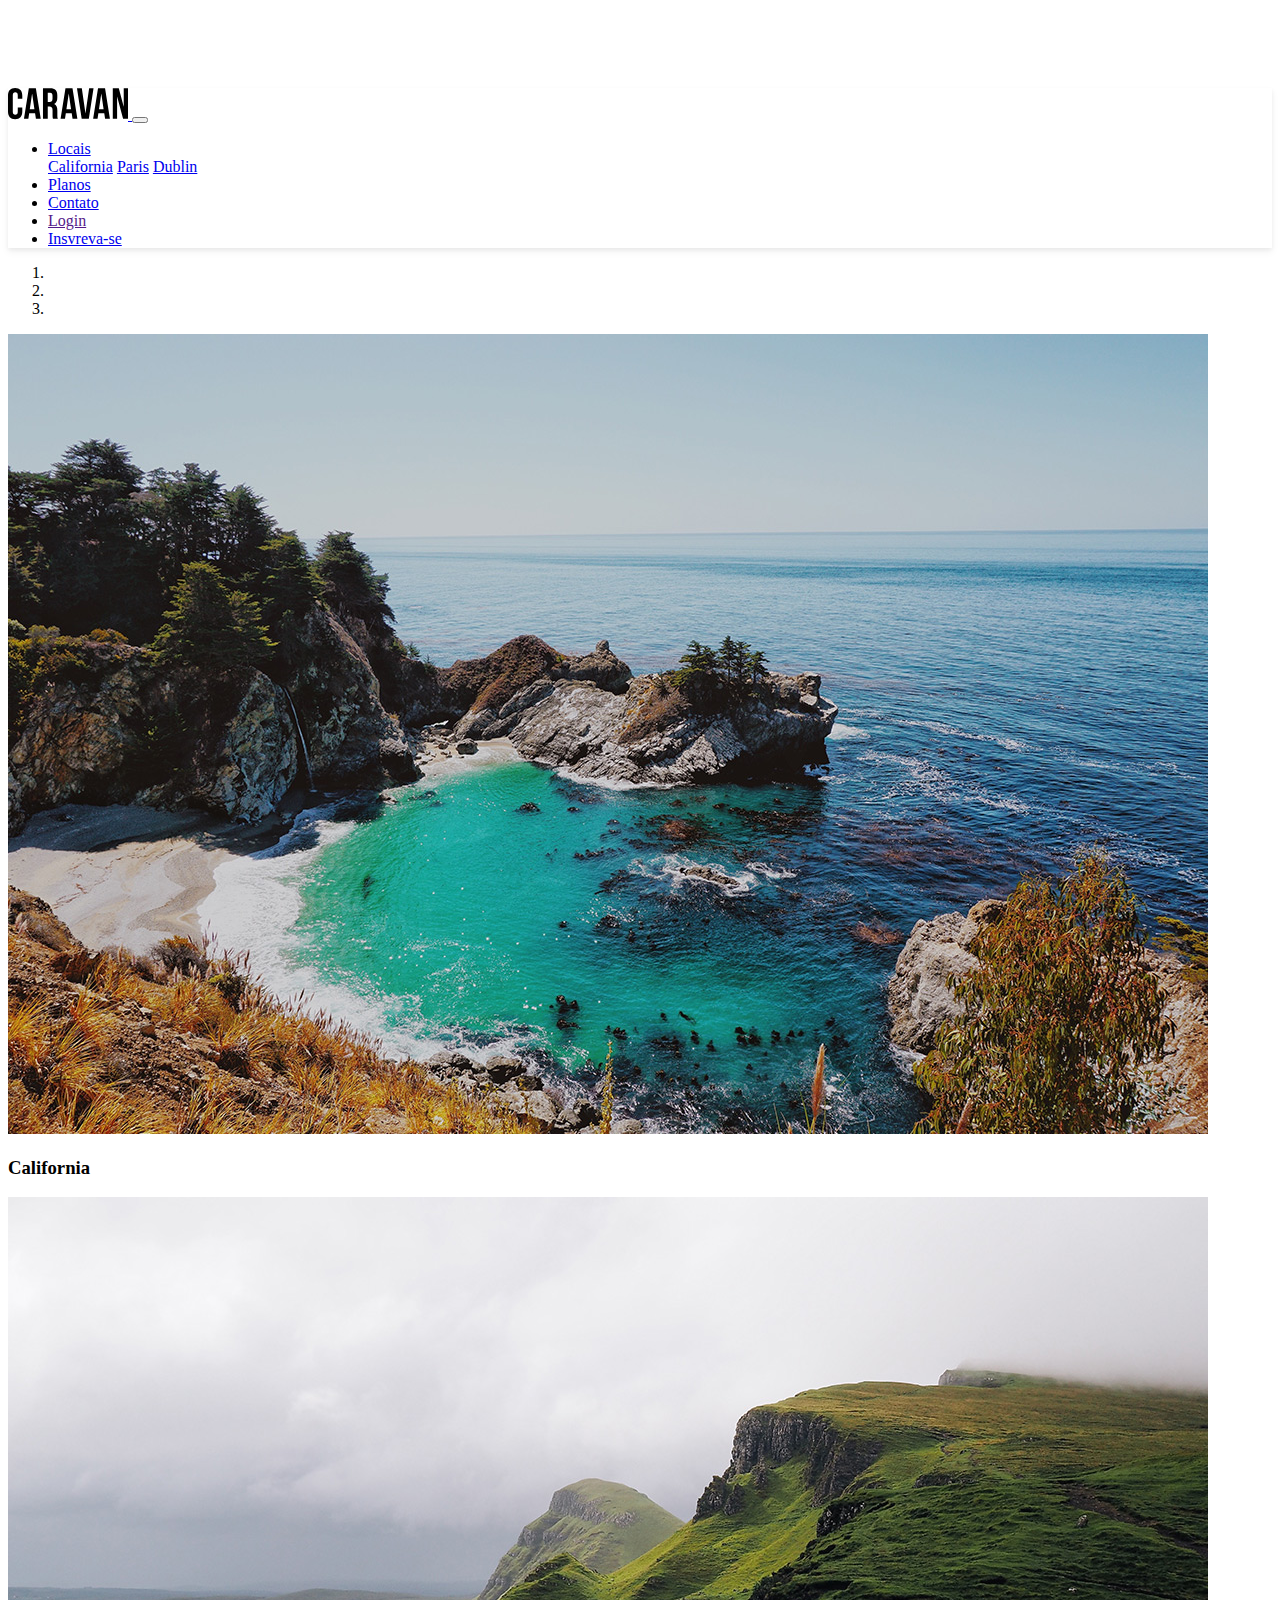
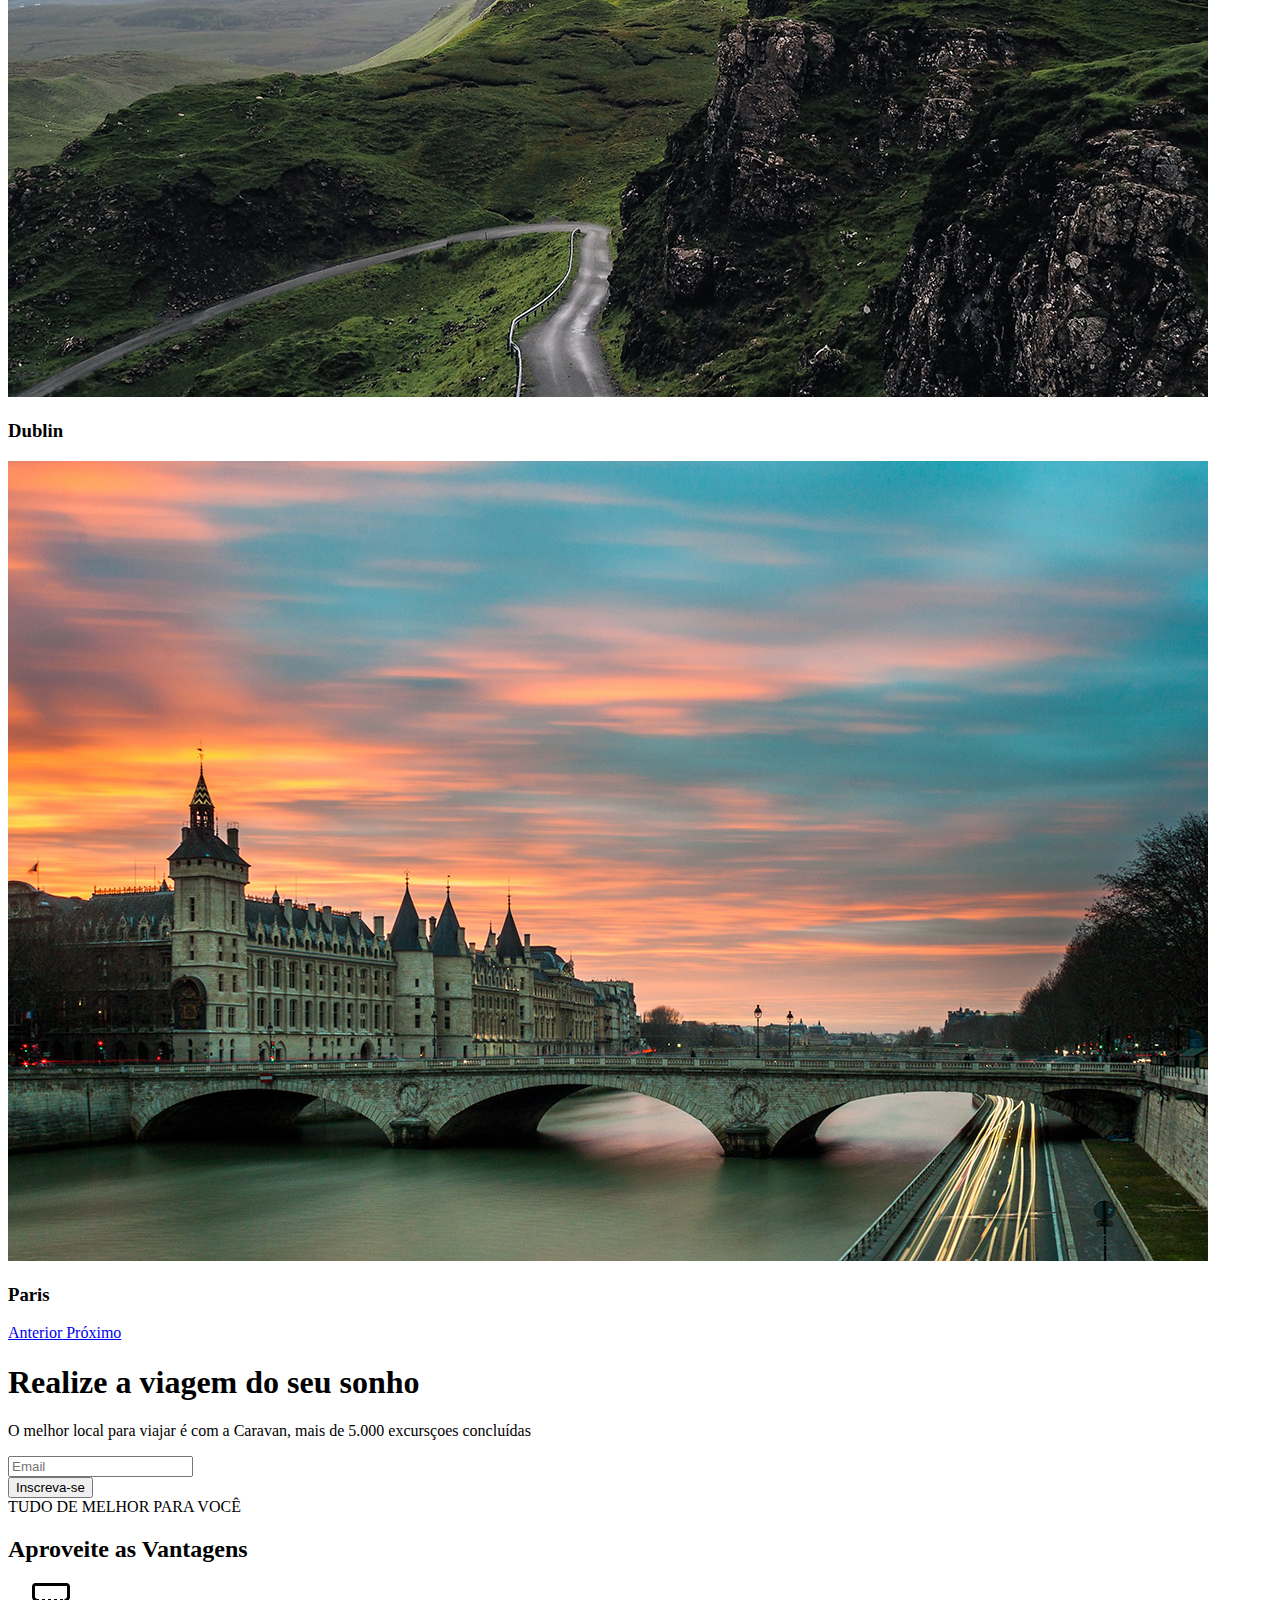
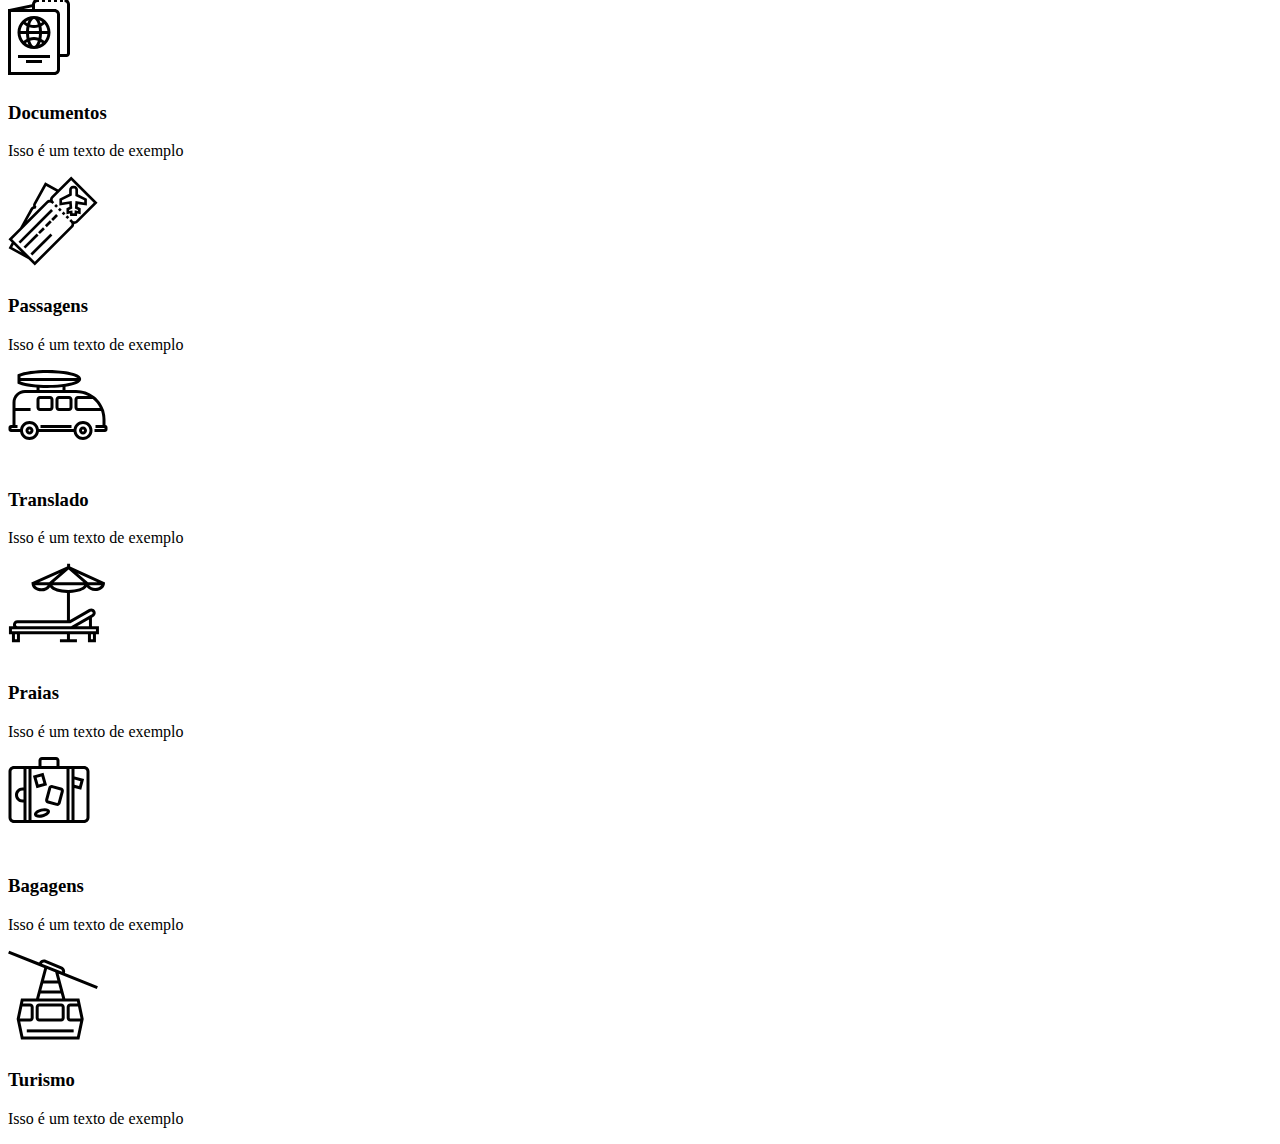
==== index.html @ d2663d25 "Montando seção de aproveite as vantagens" ====
<!DOCTYPE html>
<html>
    <head>
        <title>Caravan</title>
        <link rel="stylesheet" href="css/style.css">
        <script type="text/javascript" src="js/app.js"></script>
        <link rel="stylesheet" href="https://cdn.jsdelivr.net/npm/bootstrap@4.6.0/dist/css/bootstrap.min.css" integrity="sha384-B0vP5xmATw1+K9KRQjQERJvTumQW0nPEzvF6L/Z6nronJ3oUOFUFpCjEUQouq2+l" crossorigin="anonymous">
        <script src="https://code.jquery.com/jquery-3.5.1.slim.min.js" integrity="sha384-DfXdz2htPH0lsSSs5nCTpuj/zy4C+OGpamoFVy38MVBnE+IbbVYUew+OrCXaRkfj" crossorigin="anonymous"></script>
        <script src="https://cdn.jsdelivr.net/npm/bootstrap@4.6.0/dist/js/bootstrap.bundle.min.js" integrity="sha384-Piv4xVNRyMGpqkS2by6br4gNJ7DXjqk09RmUpJ8jgGtD7zP9yug3goQfGII0yAns" crossorigin="anonymous"></script>
        
        <meta charset="utf-8">
        <meta name="viewport" content="width=device-width, initial-scale=1, shrink-to-fit=no">
    </head>
    <body>
        <nav class="navbar navbar-expand-md navbar-light bg-light fixed-top py-3 box-shaddow">
            <a class="navbar-brand" href="#">
                <img src="img/caravan.svg">
            </a>
            <button class="navbar-toggler" type="button" data-toggle="collapse" data-target="#navbarSupportedContent" aria-controls="navbarSupportedContent" aria-expanded="false" aria-label="Toggle navigation">
              <span class="navbar-toggler-icon"></span>
            </button>
          
            <div class="collapse navbar-collapse" id="navbarSupportedContent">
                <ul class="navbar-nav ml-auto">
                    <li class="nav-item dropdown">
                        <a class="nav-link dropdown-toggle" data-toggle="dropdown" href="#" role="button" aria-haspopup="true" aria-expanded="false">Locais</a>
                        <div class="dropdown-menu">
                          <a class="dropdown-item" href="locas.html">California</a>
                          <a class="dropdown-item" href="locas.html">Paris</a>
                          <a class="dropdown-item" href="locas.html">Dublin</a>
                          
                        </div>
                      </li>
                    <li class="nav-item active">
                        <a class="nav-link" href="plano.html">Planos</a>
                    </li>
                    <li class="nav-item active">
                        <a class="nav-link" href="contato.html">Contato</a>
                    </li>
                    <li class="nav-item active">
                        <a class="nav-link" href="">Login</a>
                    </li>
                    <li class="nav-item active m-md-1 ml-md-2">
                        <a class=" btn btn-outline-primary" href="inscreva.html">Insvreva-se</a>
                    </li>
                </ul>
            </div>
        </nav>

        <section class="container-fluid text-white">
            <div class="row bg-dark">
                <div class="col-lg-7 p-0">
                    <div id="carouselCidades" class="carousel slide" data-ride="carousel">
                        <ol class="carousel-indicators">
                          <li data-target="#carouselCidades" data-slide-to="0" class="active"></li>
                          <li data-target="#carouselCidades" data-slide-to="1"></li>
                          <li data-target="#carouselCidades" data-slide-to="2"></li>
                        </ol>
                        <div class="carousel-inner">
                          <div class="carousel-item active">
                            <img src="img/california.jpg" class="d-block w-100" alt="California">
                            <div class="carousel-caption">
                                <h3 class="display-4">California</h3>
                            </div>
                          </div>
                          <div class="carousel-item">
                            <img src="img/dublin.jpg" class="d-block w-100" alt="Dublin">
                            <div class="carousel-caption">
                                <h3 class="display-4">Dublin</h3>
                            </div>
                          </div>
                          <div class="carousel-item">
                            <img src="img/paris.jpg" class="d-block w-100" alt="Paris">
                            <div class="carousel-caption">
                                <h3 class="display-4">Paris</h3>
                            </div>
                          </div>
                        </div>
                        <a class="carousel-control-prev" href="#carouselCidades" role="button" data-slide="prev">
                          <span class="carousel-control-prev-icon" aria-hidden="true"></span>
                          <span class="sr-only">Anterior</span>
                        </a>
                        <a class="carousel-control-next" href="#carouselCidades" role="button" data-slide="next">
                          <span class="carousel-control-next-icon" aria-hidden="true"></span>
                          <span class="sr-only">Próximo</span>
                        </a>
                      </div>
                </div>



                <div class="col-lg-5 p-4">
                    <h1 class="display-4">Realize a viagem do seu sonho</h1>
                    <p class="lead">O melhor local para viajar é com a Caravan, mais de 5.000 excursçoes concluídas</p>
                    <form action="">
                        <div class="input-group input-group-lg">
                            <input type="text" class="form-control" placeholder="Email" aria-label="Email" aria-describedby="button-addon2">
                            <div class="input-group-append">
                                <button class="btn btn-primary" type="button" id="button-addon2">Inscreva-se</button>
                            </div>
                        </div>
                    </form>
                </div>
            </div>
        </section>

        <section class="py-5 bg-light">
            <div class="container text-center">
                <div class="my-5">
                    <span class="h6 d-block">TUDO DE MELHOR PARA VOCÊ</span>
                    <h2 class="display-4 text-primary">Aproveite as Vantagens</h2>
                </div>
                <div class="row">
                    <div class="col-xl-4 col-md-6">
                        <div class="d-flex justify-content-center" style="height: 100px;">
                            <img src="img/icones/passaporte.svg" alt="Passaporte">
                        </div>
                        <h3>Documentos</h3>
                        <p>Isso é um texto de exemplo</p>
                    </div>
                    <div class="col-xl-4 col-md-6">
                        <div class="d-flex justify-content-center" style="height: 100px;">
                            <img src="img/icones/passagens.svg" alt="Passagens">
                        </div>
                        <h3>Passagens</h3>
                        <p>Isso é um texto de exemplo</p>
                    </div>
                    <div class="col-xl-4 col-md-6">
                        <div class="d-flex justify-content-center" style="height: 100px;">
                            <img src="img/icones/translado.svg" alt="translado">
                        </div>
                        <h3>Translado</h3>
                        <p>Isso é um texto de exemplo</p>
                    </div>
                    <div class="col-xl-4 col-md-6">
                        <div class="d-flex justify-content-center" style="height: 100px;">
                            <img src="img/icones/praias.svg" alt="praias">
                        </div>
                        <h3>Praias</h3>
                        <p>Isso é um texto de exemplo</p>
                    </div>
                    <div class="col-xl-4 col-md-6">
                        <div class="d-flex justify-content-center" style="height: 100px;">
                            <img src="img/icones/bagagens.svg" alt="Bagagens">
                        </div>
                        <h3>Bagagens</h3>
                        <p>Isso é um texto de exemplo</p>
                    </div>
                    <div class="col-xl-4 col-md-6">
                        <div class="d-flex justify-content-center" style="height: 100px;">
                            <img src="img/icones/turismo.svg" alt="Turismo">
                        </div>
                        <h3>Turismo</h3>
                        <p>Isso é um texto de exemplo</p>
                    </div>
                </div>
            </div>
        </section>
    </body>
</html>
---- css/style.css ----
.box-shaddow{
    box-shadow: 0 2px 4px 0 rgba(0, 0, 0, .05),
                0 4px 8px 0 rgba(0, 0, 0, .05);
}

body{
    padding-top: 80px;
}
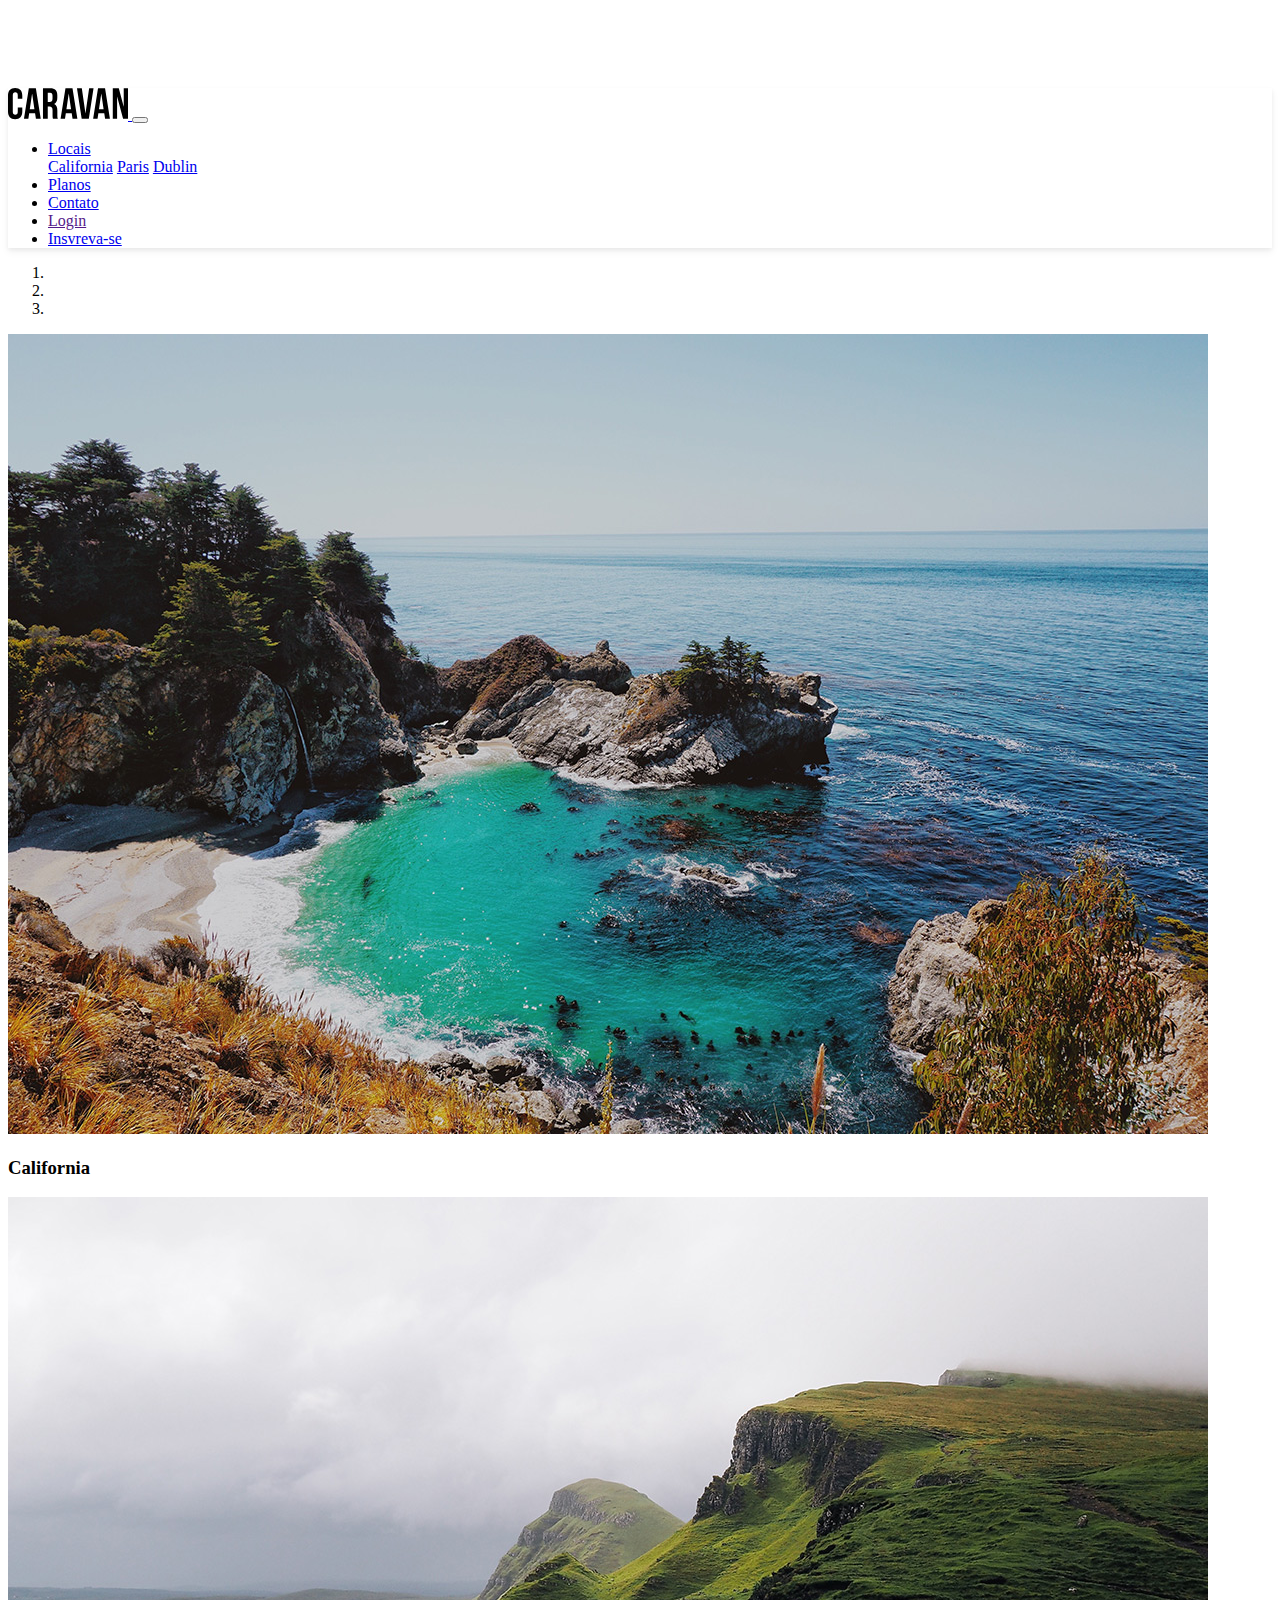
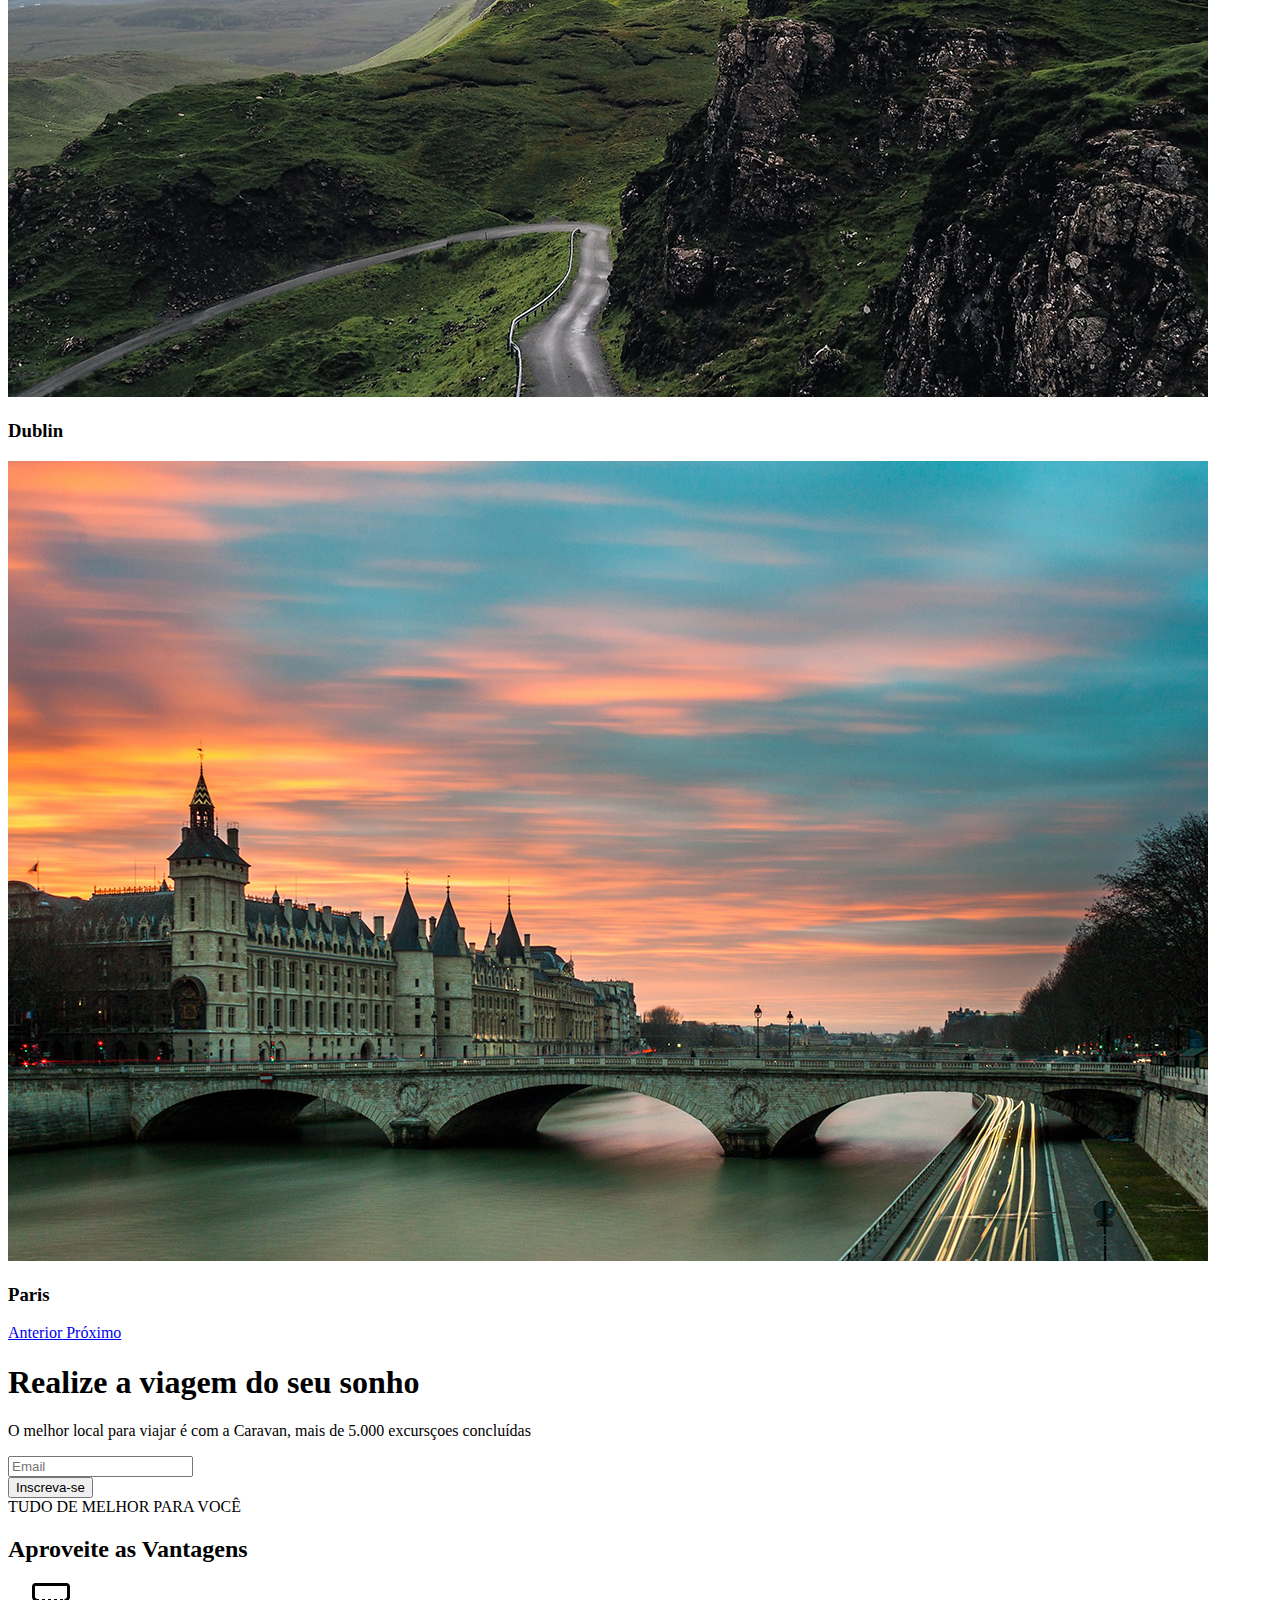
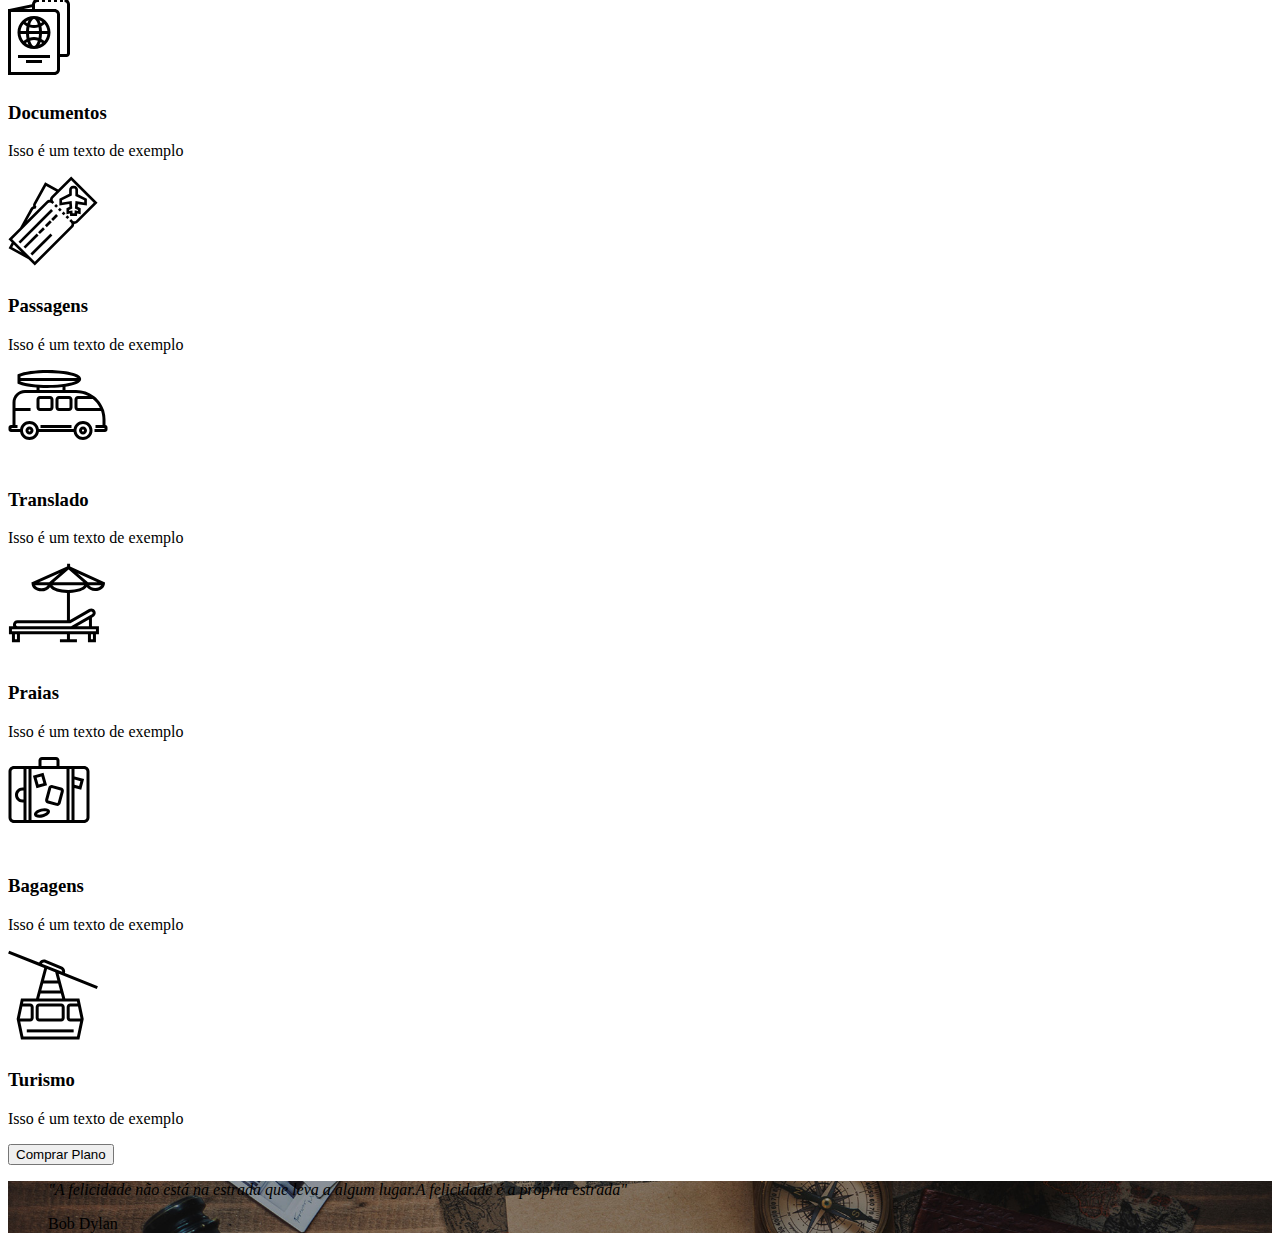
==== commit 7966709a: "Implementando botão de compar plano e imagem com texto" ====
--- a/index.html
+++ b/index.html
@@ -7,9 +7,14 @@
         <link rel="stylesheet" href="https://cdn.jsdelivr.net/npm/bootstrap@4.6.0/dist/css/bootstrap.min.css" integrity="sha384-B0vP5xmATw1+K9KRQjQERJvTumQW0nPEzvF6L/Z6nronJ3oUOFUFpCjEUQouq2+l" crossorigin="anonymous">
         <script src="https://code.jquery.com/jquery-3.5.1.slim.min.js" integrity="sha384-DfXdz2htPH0lsSSs5nCTpuj/zy4C+OGpamoFVy38MVBnE+IbbVYUew+OrCXaRkfj" crossorigin="anonymous"></script>
         <script src="https://cdn.jsdelivr.net/npm/bootstrap@4.6.0/dist/js/bootstrap.bundle.min.js" integrity="sha384-Piv4xVNRyMGpqkS2by6br4gNJ7DXjqk09RmUpJ8jgGtD7zP9yug3goQfGII0yAns" crossorigin="anonymous"></script>
-        
+       
+       
+        <link rel="stylesheet" type="text/css" media="screen and (max-width: 767px)" href="css/style.css" />
+       
+       
         <meta charset="utf-8">
-        <meta name="viewport" content="width=device-width, initial-scale=1, shrink-to-fit=no">
+        <meta name="viewport" content="width=device-width, initial-scale=1">
+        <meta content="width=device-width, initial-scale=1, shrink-to-fit=no" name="viewport" />
     </head>
     <body>
         <nav class="navbar navbar-expand-md navbar-light bg-light fixed-top py-3 box-shaddow">
@@ -154,7 +159,18 @@
                         <p>Isso é um texto de exemplo</p>
                     </div>
                 </div>
+                <button href="planos.html" class="btn btn-primary btn-lg mt-4">Comprar Plano</button>
             </div>
+        </section>
+
+
+        <section id="home-quote" class="p-md-5">
+            <blockquote class="blockquote text-center text-white p-md-5 p-3">
+                <p class="display-4">
+                    <em>"A felicidade não está na estrada que leva a algum lugar.A felicidade é a própria estrada"</em>
+                </p>
+                <footer class="blockquote-footer text-white">Bob Dylan</footer>
+            </blockquote>
         </section>
     </body>
 </html>--- a/css/style.css
+++ b/css/style.css
@@ -5,4 +5,23 @@
 
 body{
     padding-top: 80px;
-}+}
+
+#home-quote{
+    background: url('../img/bg-quote.jpg') center center;
+    background-size: cover;
+}
+
+@media screen and (max-width: 767px) {
+    #home-quote .display-3 {
+        font-size: 2.5rem;
+    }
+
+    body {
+        padding-top: 0px;
+    }
+
+    .fixed-top {
+        position: relative;
+    }
+}
--- a/css/style.css
+++ b/css/style.css
@@ -5,4 +5,23 @@
 
 body{
     padding-top: 80px;
-}+}
+
+#home-quote{
+    background: url('../img/bg-quote.jpg') center center;
+    background-size: cover;
+}
+
+@media screen and (max-width: 767px) {
+    #home-quote .display-3 {
+        font-size: 2.5rem;
+    }
+
+    body {
+        padding-top: 0px;
+    }
+
+    .fixed-top {
+        position: relative;
+    }
+}
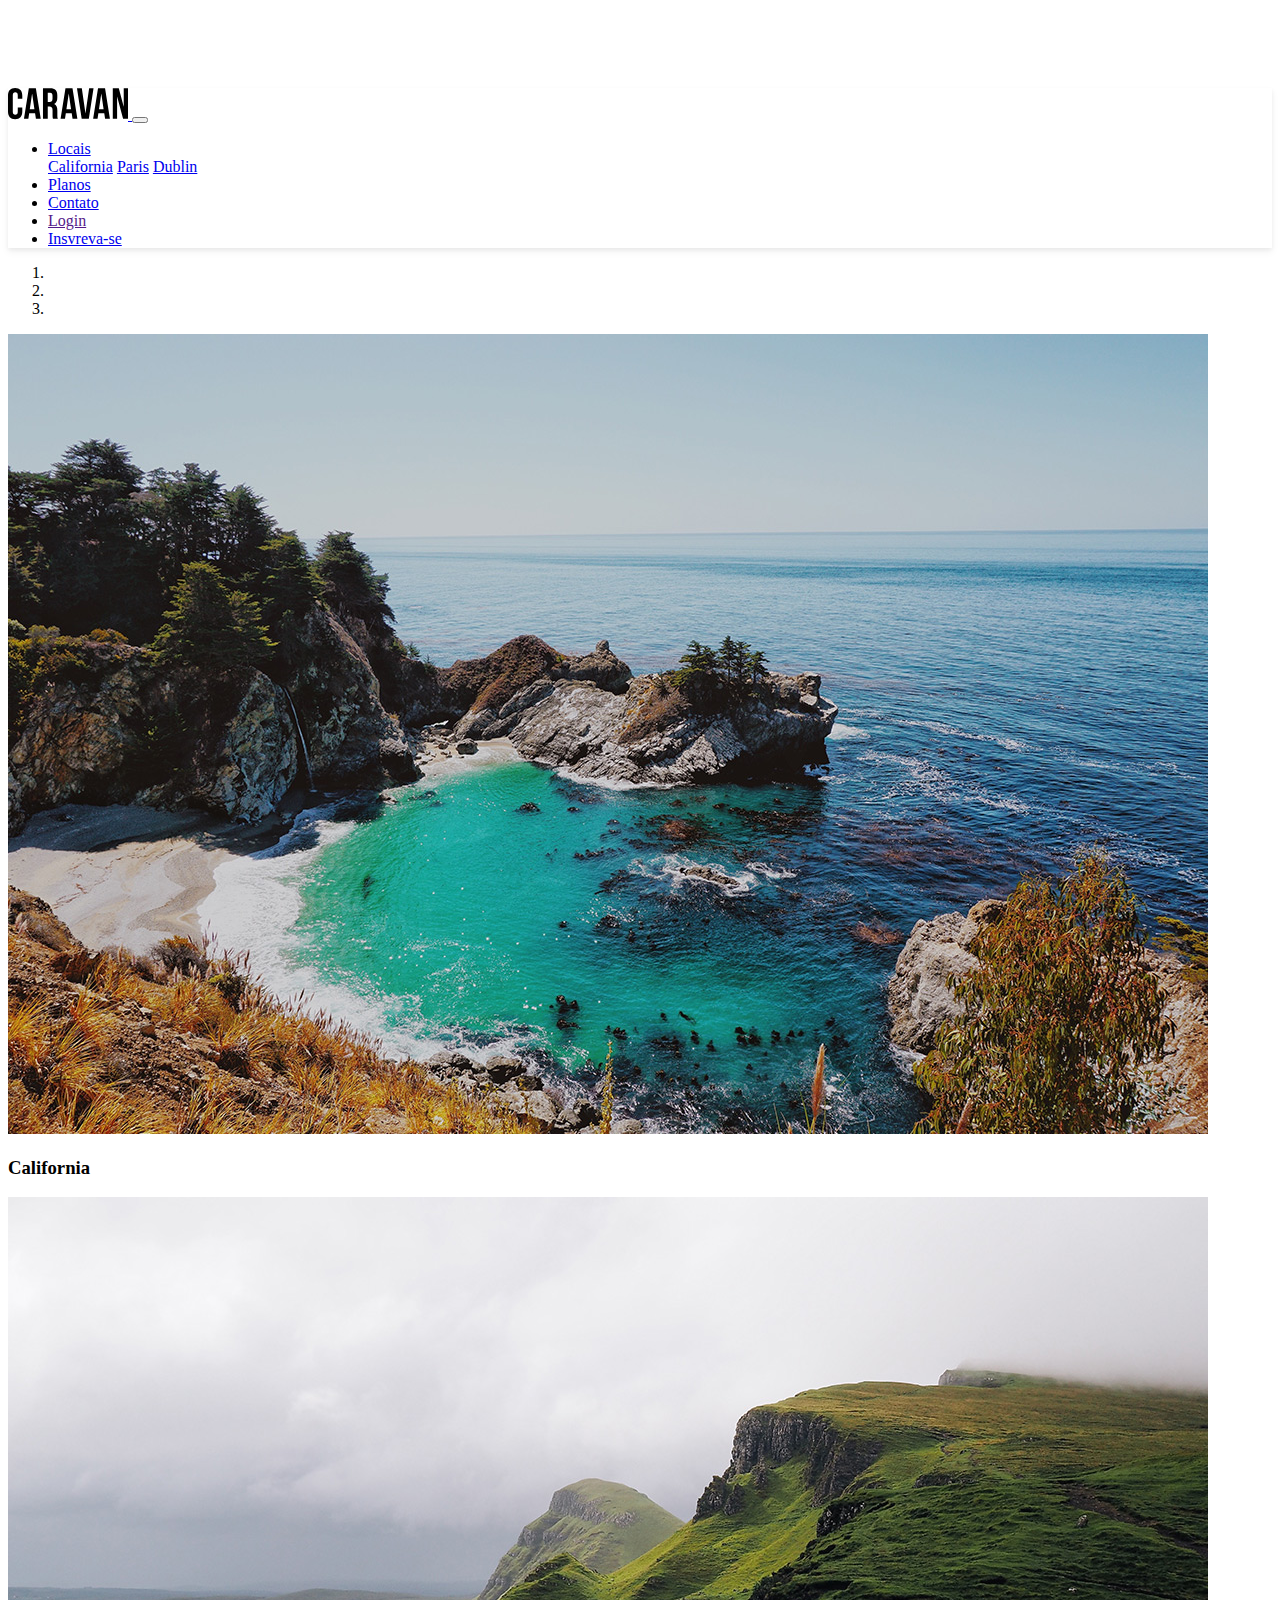
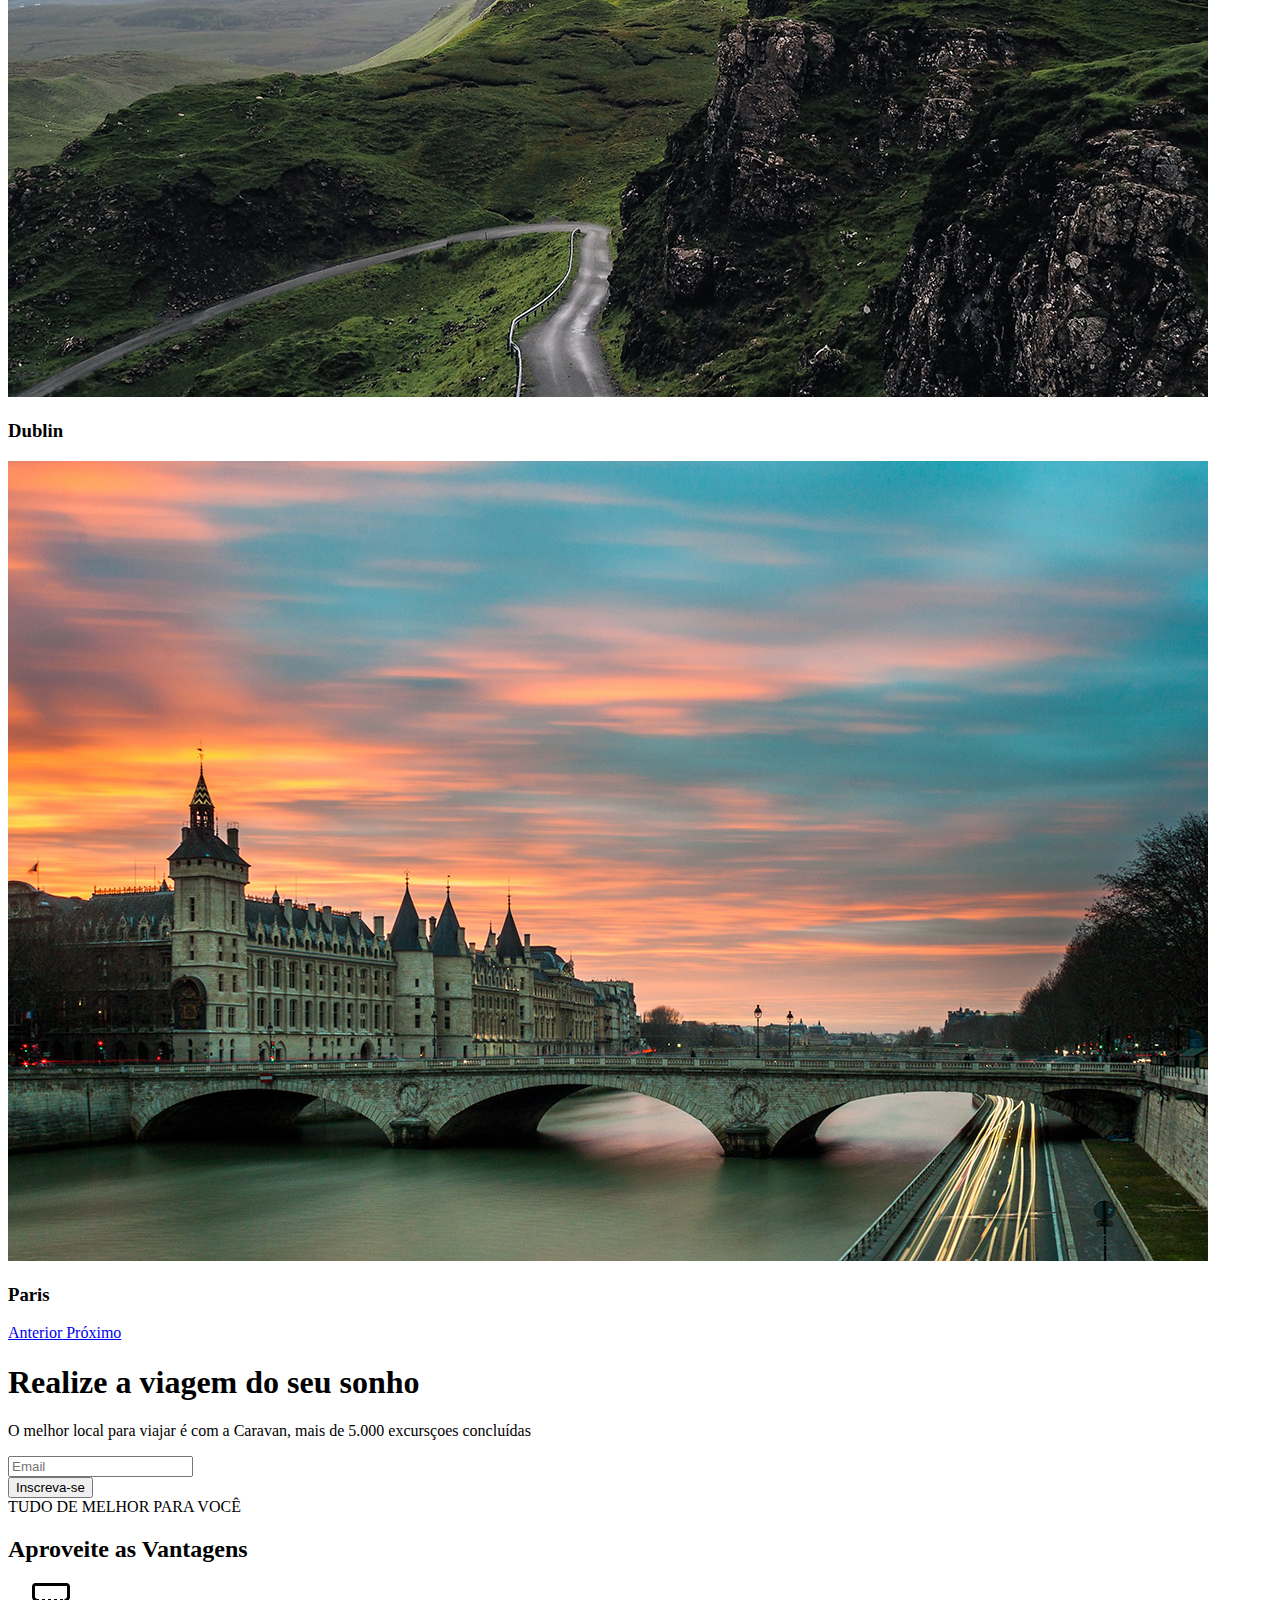
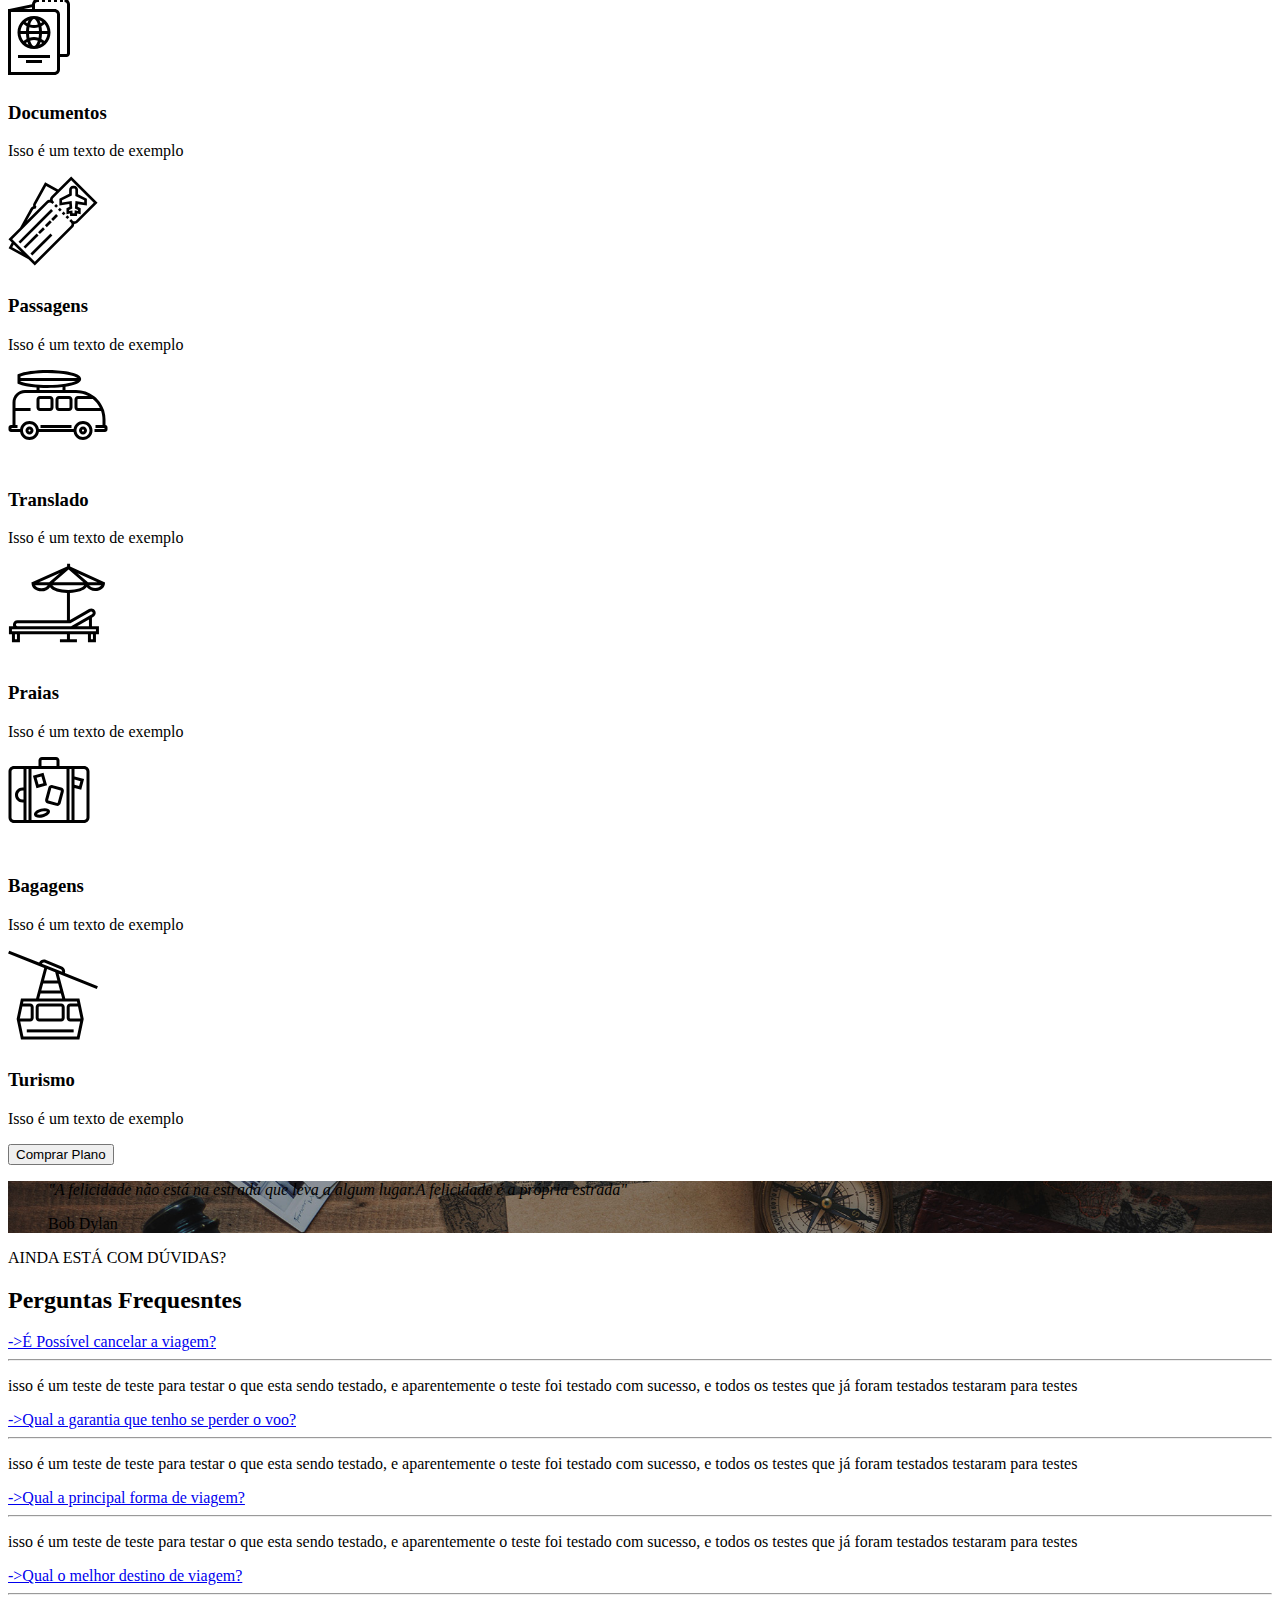
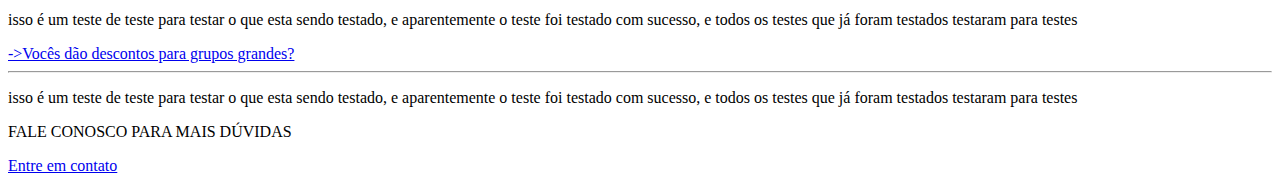
==== commit e2e7b8de: "Fazendo perguntas frequentes" ====
--- a/index.html
+++ b/index.html
@@ -172,5 +172,70 @@
                 <footer class="blockquote-footer text-white">Bob Dylan</footer>
             </blockquote>
         </section>
+
+
+        <section>
+            <div class="container text-center">
+                <div class="my-5 text-center">
+                    <span class="h6 d-block">AINDA ESTÁ COM DÚVIDAS?</span>
+                    <h2 class="display-4 text-primary">Perguntas Frequesntes</h2>
+                </div>
+            </div>
+            <div class="row justify-content-center">
+                <div class="col-6" id="perguntasFrequentes" data-children=".pergunta">
+                    <div class="pergunta">
+                        <a href="#cancelar_viagem" data-toggle="collapse" >->É Possível cancelar a viagem?</a>
+                        <hr>
+                        <div class="collapse" role="tabpanel" id='cancelar_viagem' data-parent="#perguntasFrequentes">
+                            <p class="lead">
+                                isso é um teste de teste para testar o que esta sendo testado, e aparentemente o teste foi testado com sucesso, e todos os testes que já foram testados testaram para testes
+                            </p>
+                        </div>
+                    </div>
+                    <div class="pergunta">
+                        <a href="#cancelar_viagem1" data-toggle="collapse" data-parent="#perguntasFrequentes">->Qual a garantia que tenho se perder o voo?</a>
+                        <hr>
+                        <div class="collapse" role="tabpanel" id='cancelar_viagem1' data-parent="#perguntasFrequentes">
+                            <p class="lead">
+                                isso é um teste de teste para testar o que esta sendo testado, e aparentemente o teste foi testado com sucesso, e todos os testes que já foram testados testaram para testes
+                            </p>
+                        </div>
+                    </div>
+                    <div class="pergunta">
+                        <a href="#cancelar_viagem2" data-toggle="collapse" data-parent="#perguntasFrequentes">->Qual a principal forma de viagem?</a>
+                        <hr>
+                        <div class="collapse" role="tabpanel" id='cancelar_viagem2' data-parent="#perguntasFrequentes">
+                            <p class="lead">
+                                isso é um teste de teste para testar o que esta sendo testado, e aparentemente o teste foi testado com sucesso, e todos os testes que já foram testados testaram para testes
+                            </p>
+                        </div>
+                    </div>
+                    <div class="pergunta">
+                        <a href="#cancelar_viagem3" data-toggle="collapse" data-parent="#perguntasFrequentes">->Qual o melhor destino de viagem?</a>
+                        <hr>
+                        <div class="collapse" role="tabpanel" id='cancelar_viagem3' data-parent="#perguntasFrequentes">
+                            <p class="lead">
+                                isso é um teste de teste para testar o que esta sendo testado, e aparentemente o teste foi testado com sucesso, e todos os testes que já foram testados testaram para testes
+                            </p>
+                        </div>
+                    </div>
+                    <div class="pergunta">
+                        <a href="#cancelar_viagem4" data-toggle="collapse" data-parent="#perguntasFrequentes">->Vocês dão descontos para grupos grandes?</a>
+                        <hr>
+                        <div class="collapse" role="tabpanel" id='cancelar_viagem4' data-parent="#perguntasFrequentes">
+                            <p class="lead">
+                                isso é um teste de teste para testar o que esta sendo testado, e aparentemente o teste foi testado com sucesso, e todos os testes que já foram testados testaram para testes
+                            </p>
+                        </div>
+                    </div>
+                </div>
+            </div>
+            <div class="text-center my-4">
+                <p class="small m-1">FALE CONOSCO PARA MAIS DÚVIDAS</p>
+                <a href="contato.html" class="btn btn-primary btn-lg">Entre em contato</a>
+            </div>
+        </section>
+
+
     </body>
 </html>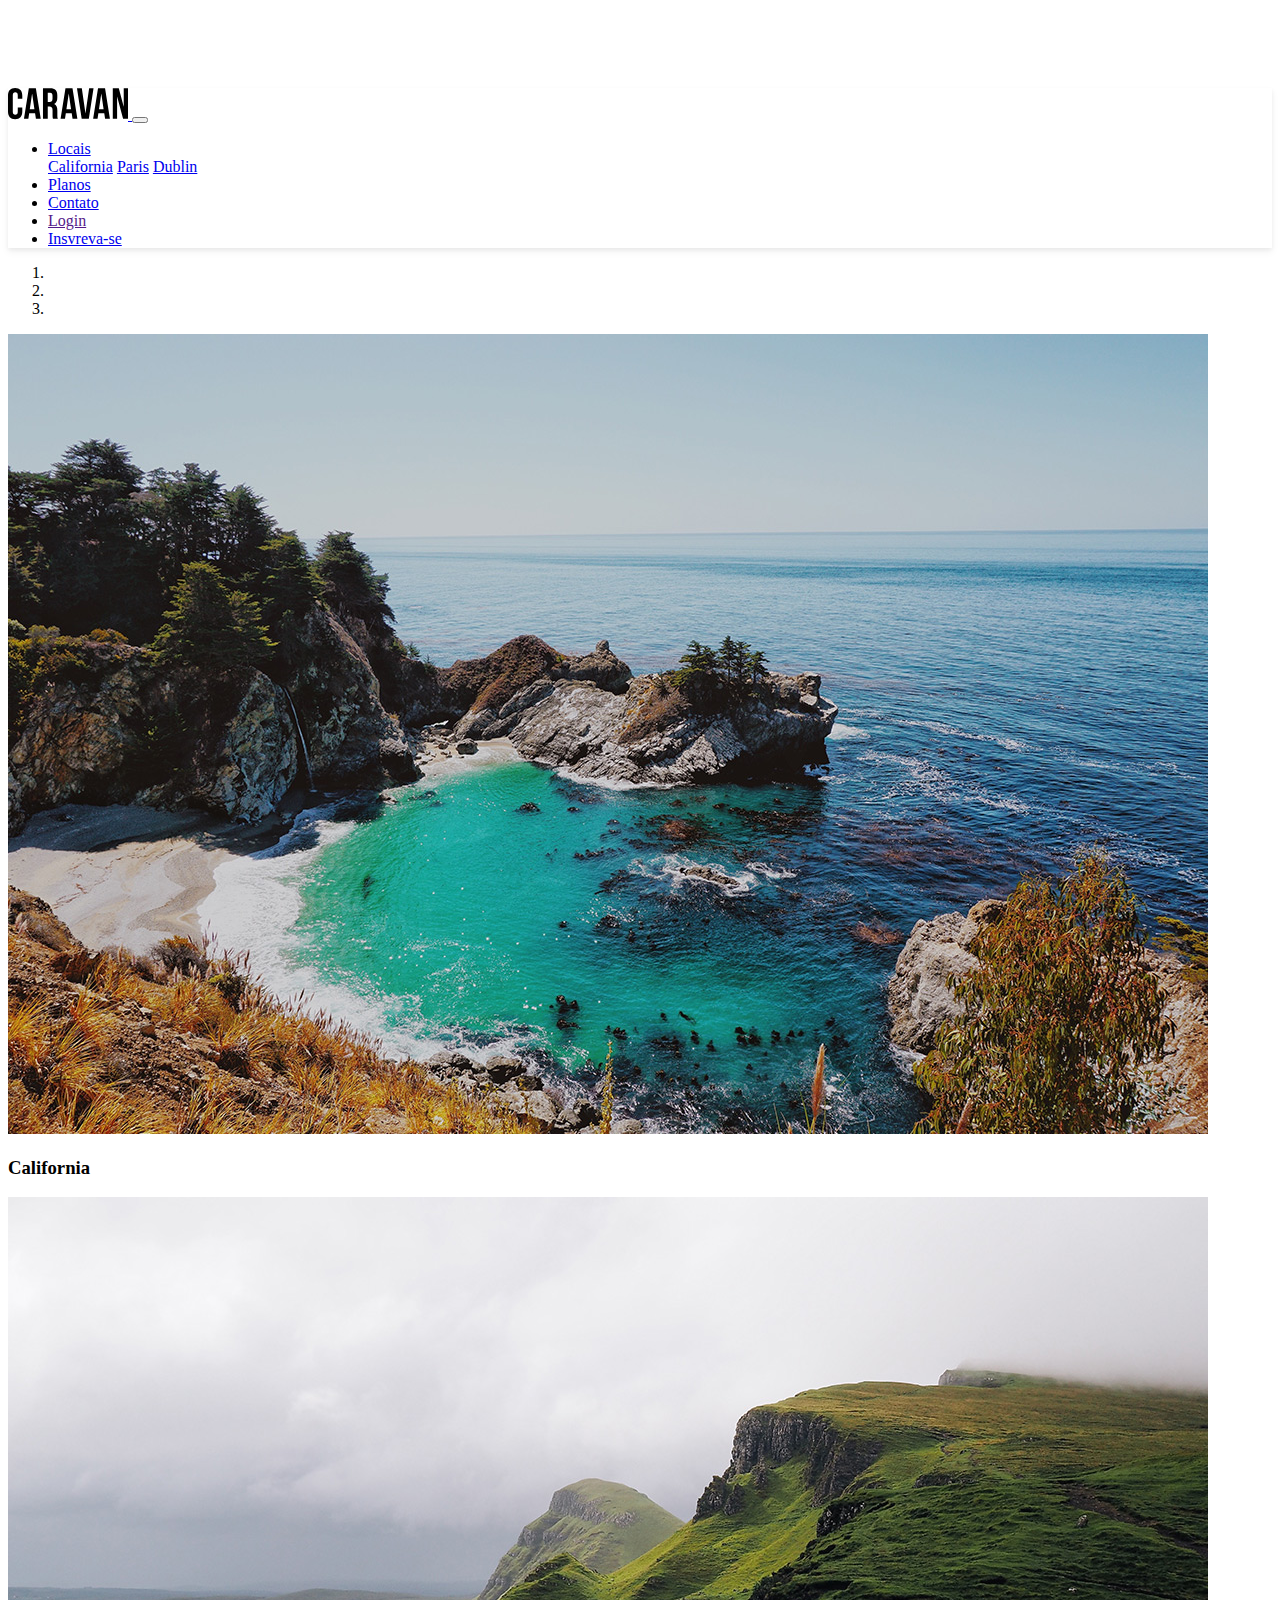
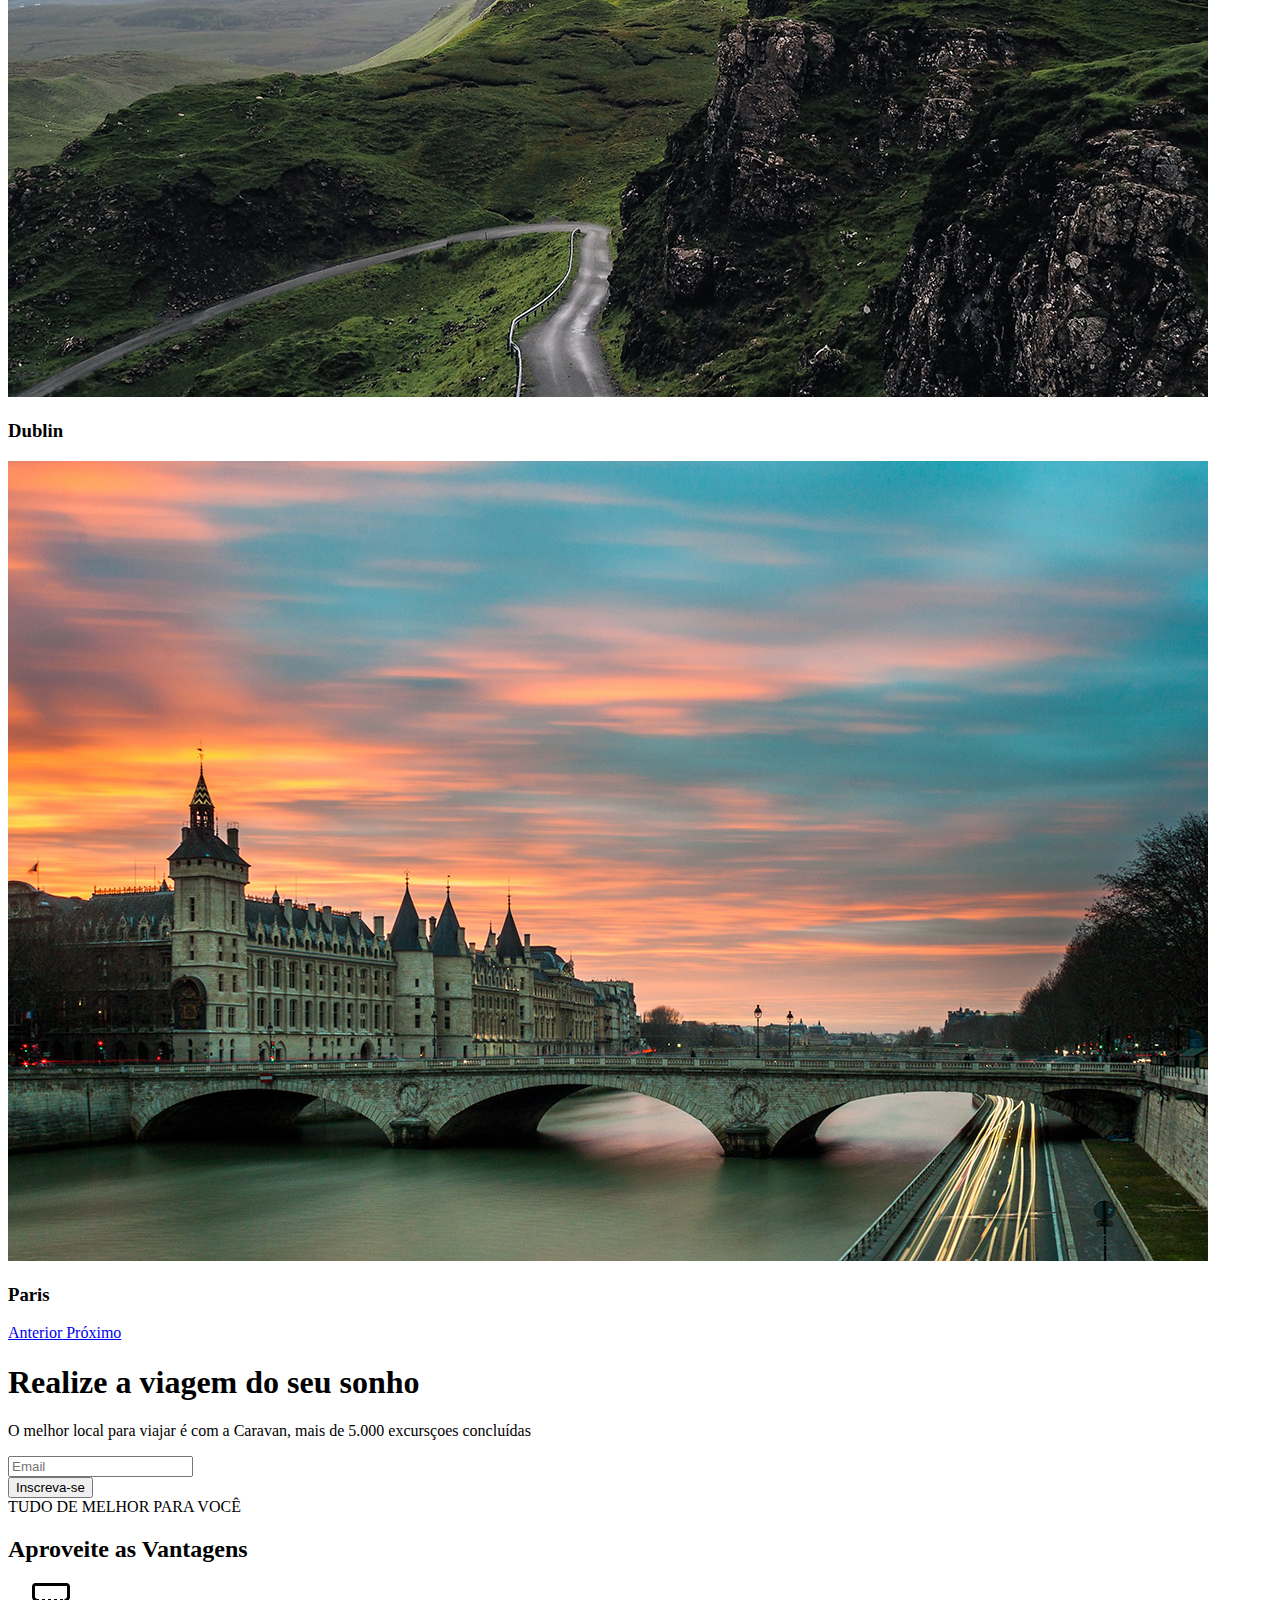
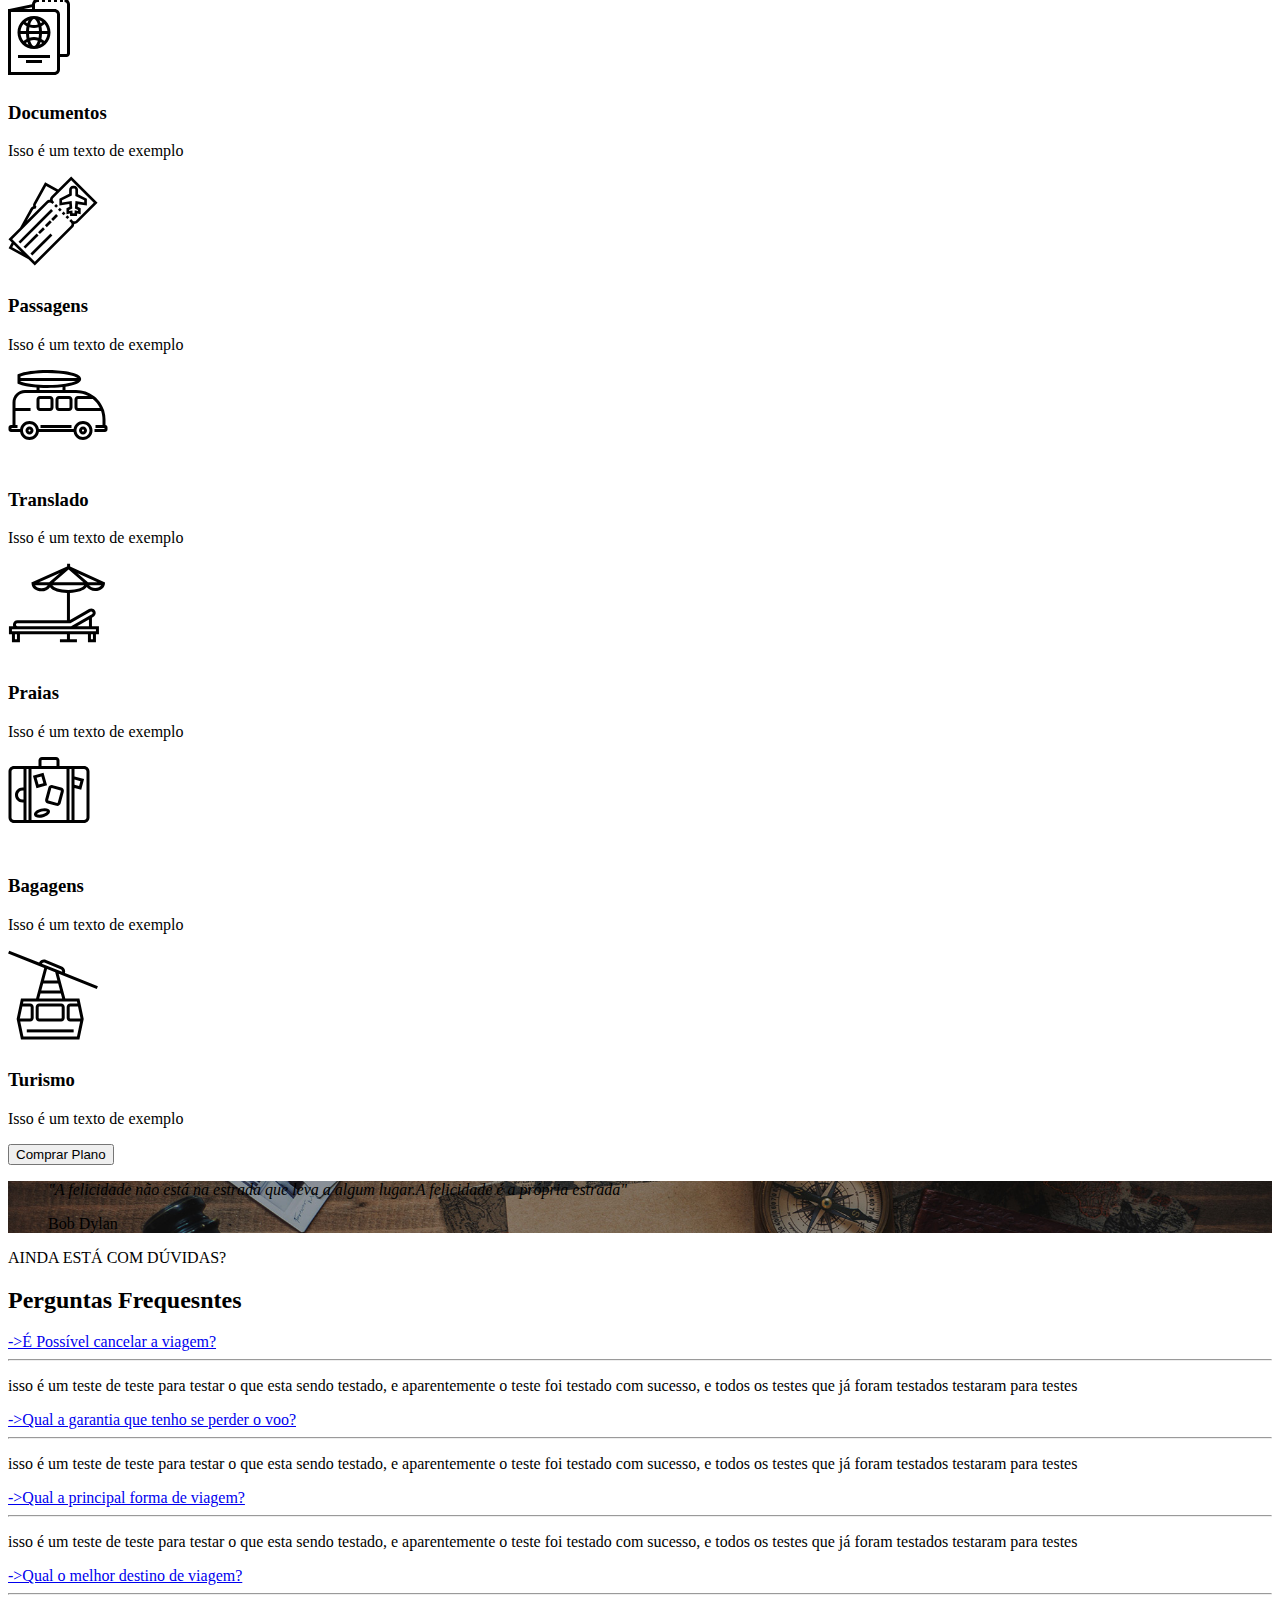
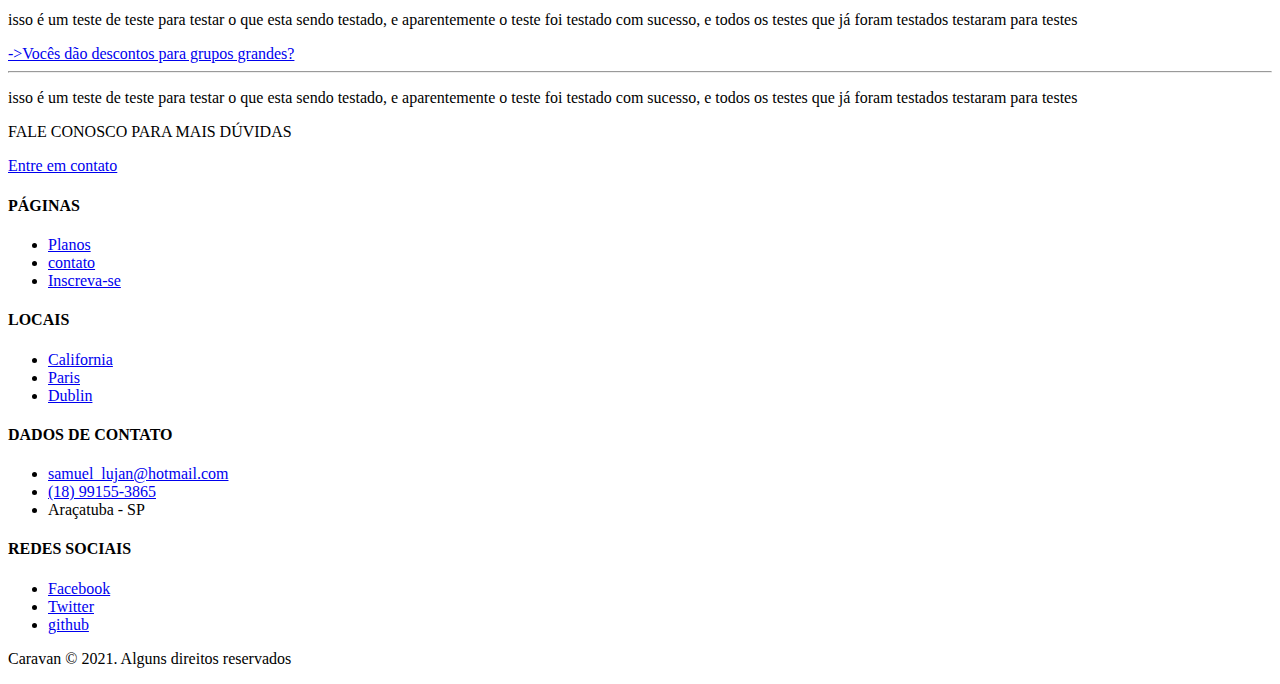
==== commit fd4ac6d5: "Finalizando tela home" ====
--- a/index.html
+++ b/index.html
@@ -94,7 +94,7 @@
 
 
 
-                <div class="col-lg-5 p-4">
+                <div class="col-lg-5 p-4 align-self-center">
                     <h1 class="display-4">Realize a viagem do seu sonho</h1>
                     <p class="lead">O melhor local para viajar é com a Caravan, mais de 5.000 excursçoes concluídas</p>
                     <form action="">
@@ -236,6 +236,46 @@
             </div>
         </section>
 
-
+        <footer class="bg-dark text-white ">
+            <div class="container py-4">
+                <div class="row">
+                    <div class="col-md-3  col-sm-6">
+                        <h4 class="h6">PÁGINAS</h4>
+                        <ul class="list-unstyled">
+                            <li><a href="planos.html">Planos</a></li>
+                            <li><a href="contato.html">contato</a></li>
+                            <li><a href="inscricao.html">Inscreva-se</a></li>
+                        </ul>
+                    </div>
+                    <div class="col-md-3 col-sm-6">
+                        <h4 class="h6">LOCAIS</h4>
+                        <ul class="list-unstyled">
+                            <li><a href="local.html">California</a></li>
+                            <li><a href="local.html">Paris</a></li>
+                            <li><a href="local.html">Dublin</a></li>
+                        </ul>
+                    </div>
+                    <div class="col-md-4 col-sm-8">
+                        <h4 class="h6">DADOS DE CONTATO</h4>
+                        <ul class="list-unstyled text-secondary">
+                            <li ><a href="mailto:samuel_lujan@hotmail.com" class="text-secondary">samuel_lujan@hotmail.com</a></li>
+                            <li><a href="call:5518991553865" class="text-secondary">(18) 99155-3865</a></li>
+                            <li><a>Araçatuba - SP</a></li>
+                        </ul>
+                    </div>
+                    <div class="col-md-2 col-sm-4">
+                        <h4 class="h6">REDES SOCIAIS</h4>
+                        <ul class="list-unstyled text-secondary">
+                            <li><a target="_blank" href="https://www.facebook.com/samuel.lujan3" class="text-secondary btn btn-outline-secondary mb-2 btn-block btn-sm" style="max-width: 140px;">Facebook</a></li>
+                            <li><a target="_blank" href="https://www.twitter.com/samuka_lujan" class="text-secondary btn btn-outline-secondary mb-2 btn-block btn-sm" style="max-width: 140px;">Twitter</a></li>
+                            <li><a target="_blank" href="https://www.github.com/samuel-lujan" class="text-secondary btn btn-outline-secondary mb-2 btn-block btn-sm" style="max-width: 140px;">github</a></li>
+                        </ul>
+                    </div>
+                </div>
+            </div>
+            <div class="bg-primary text-center py-3">
+                <p class="mb-0">Caravan &copy; 2021. Alguns direitos reservados</p>
+            </div>
+        </footer>
     </body>
 </html>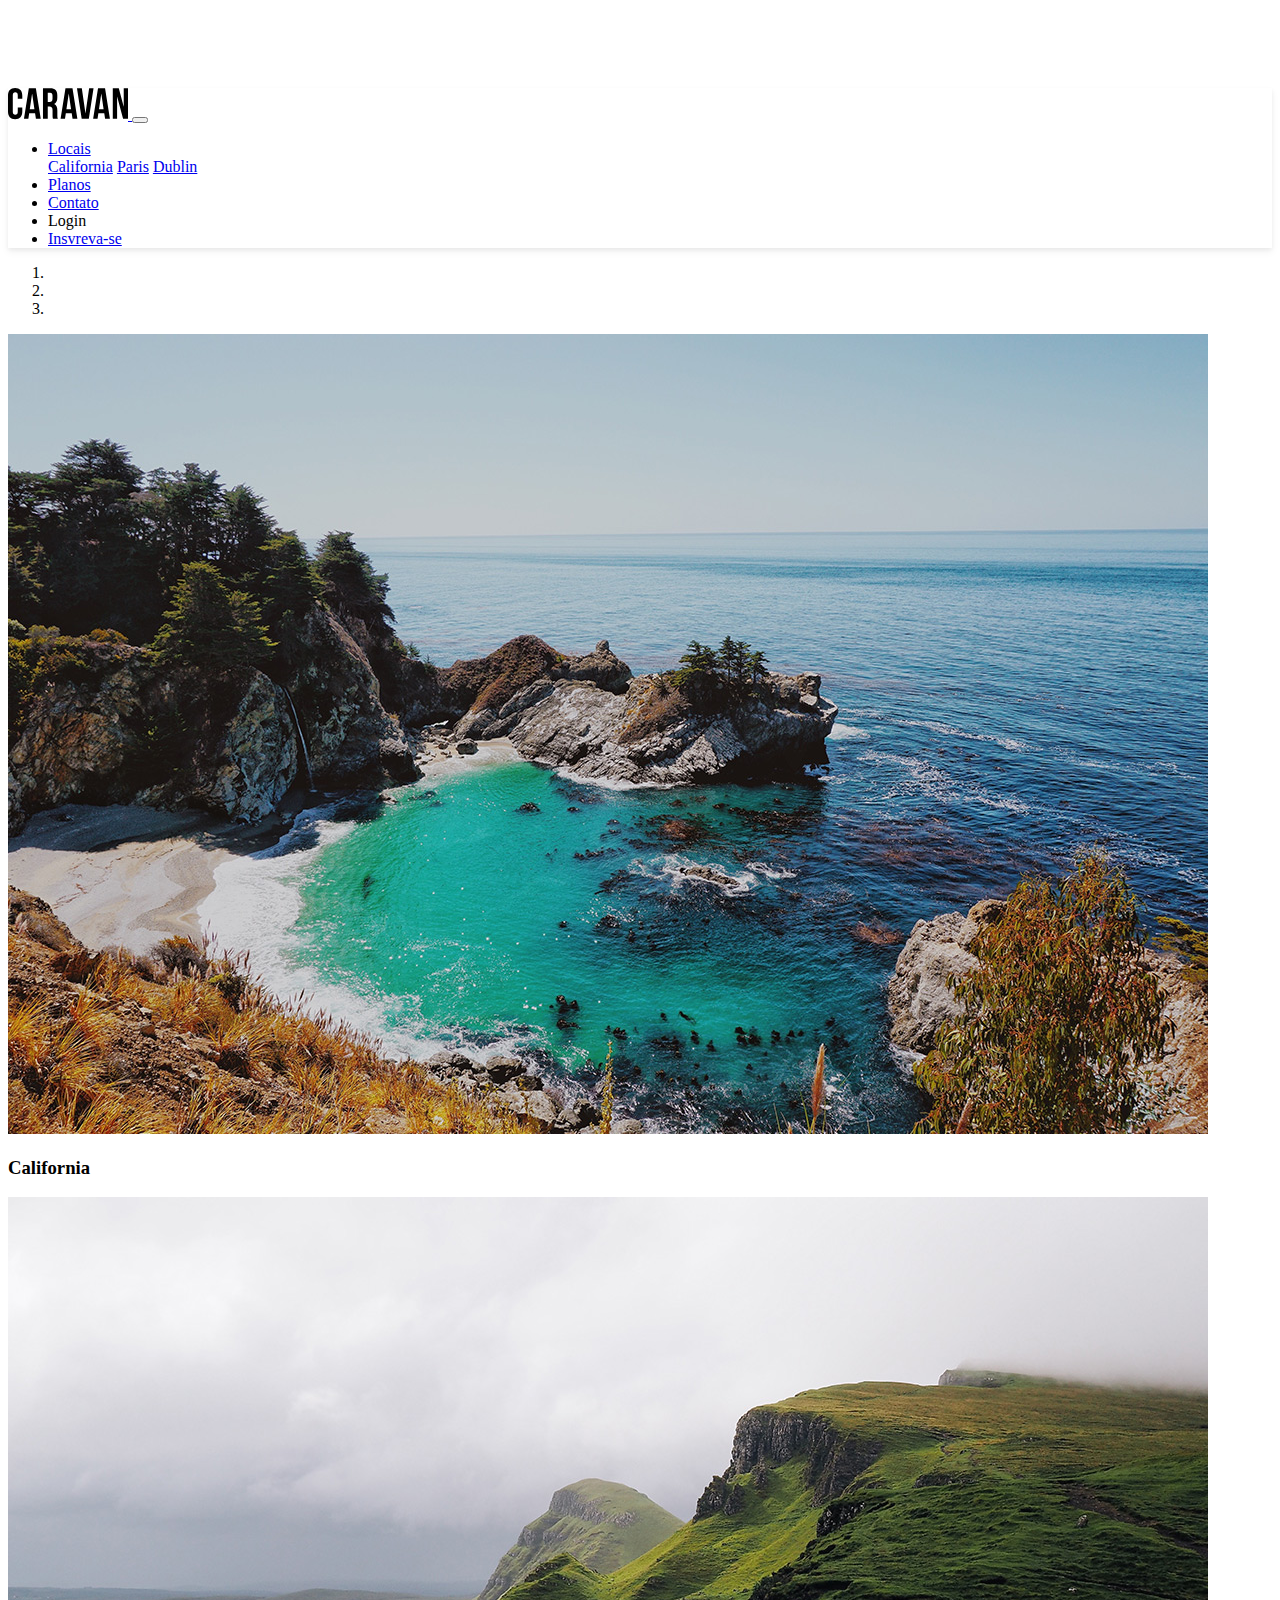
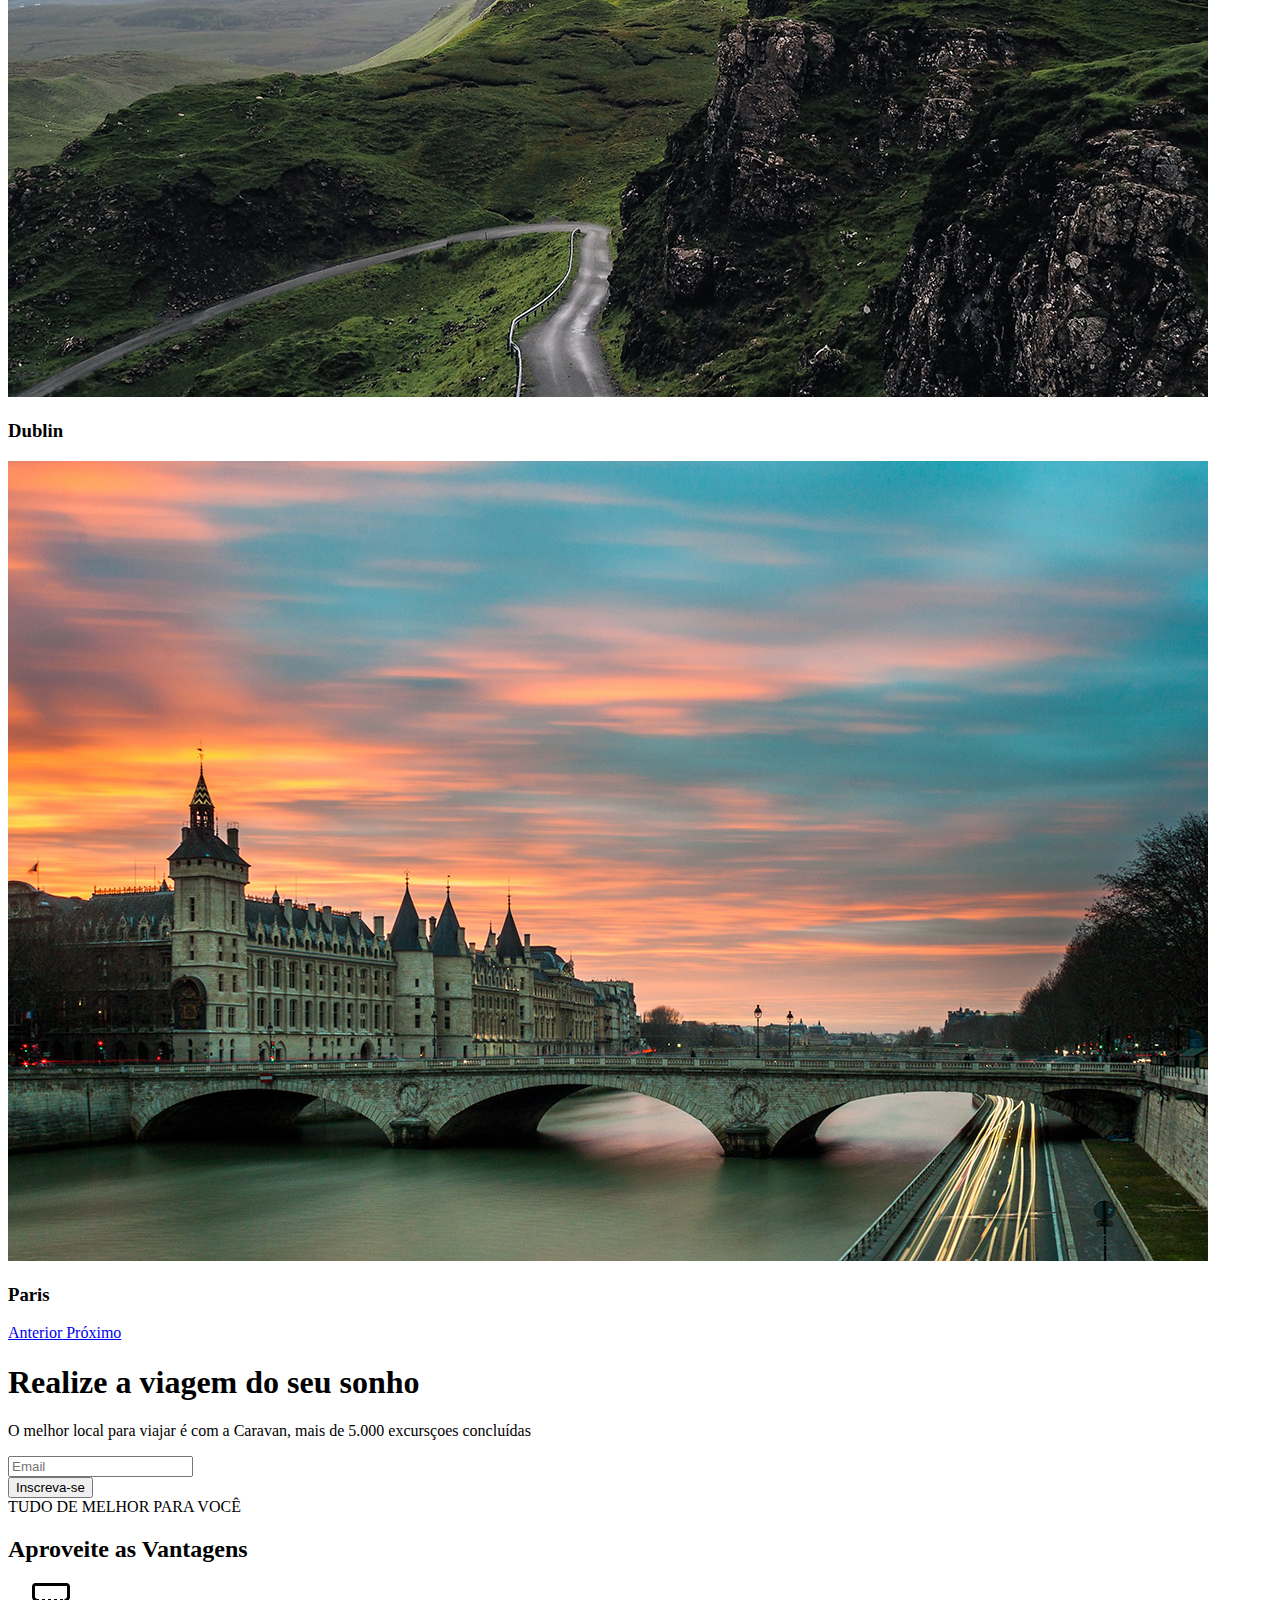
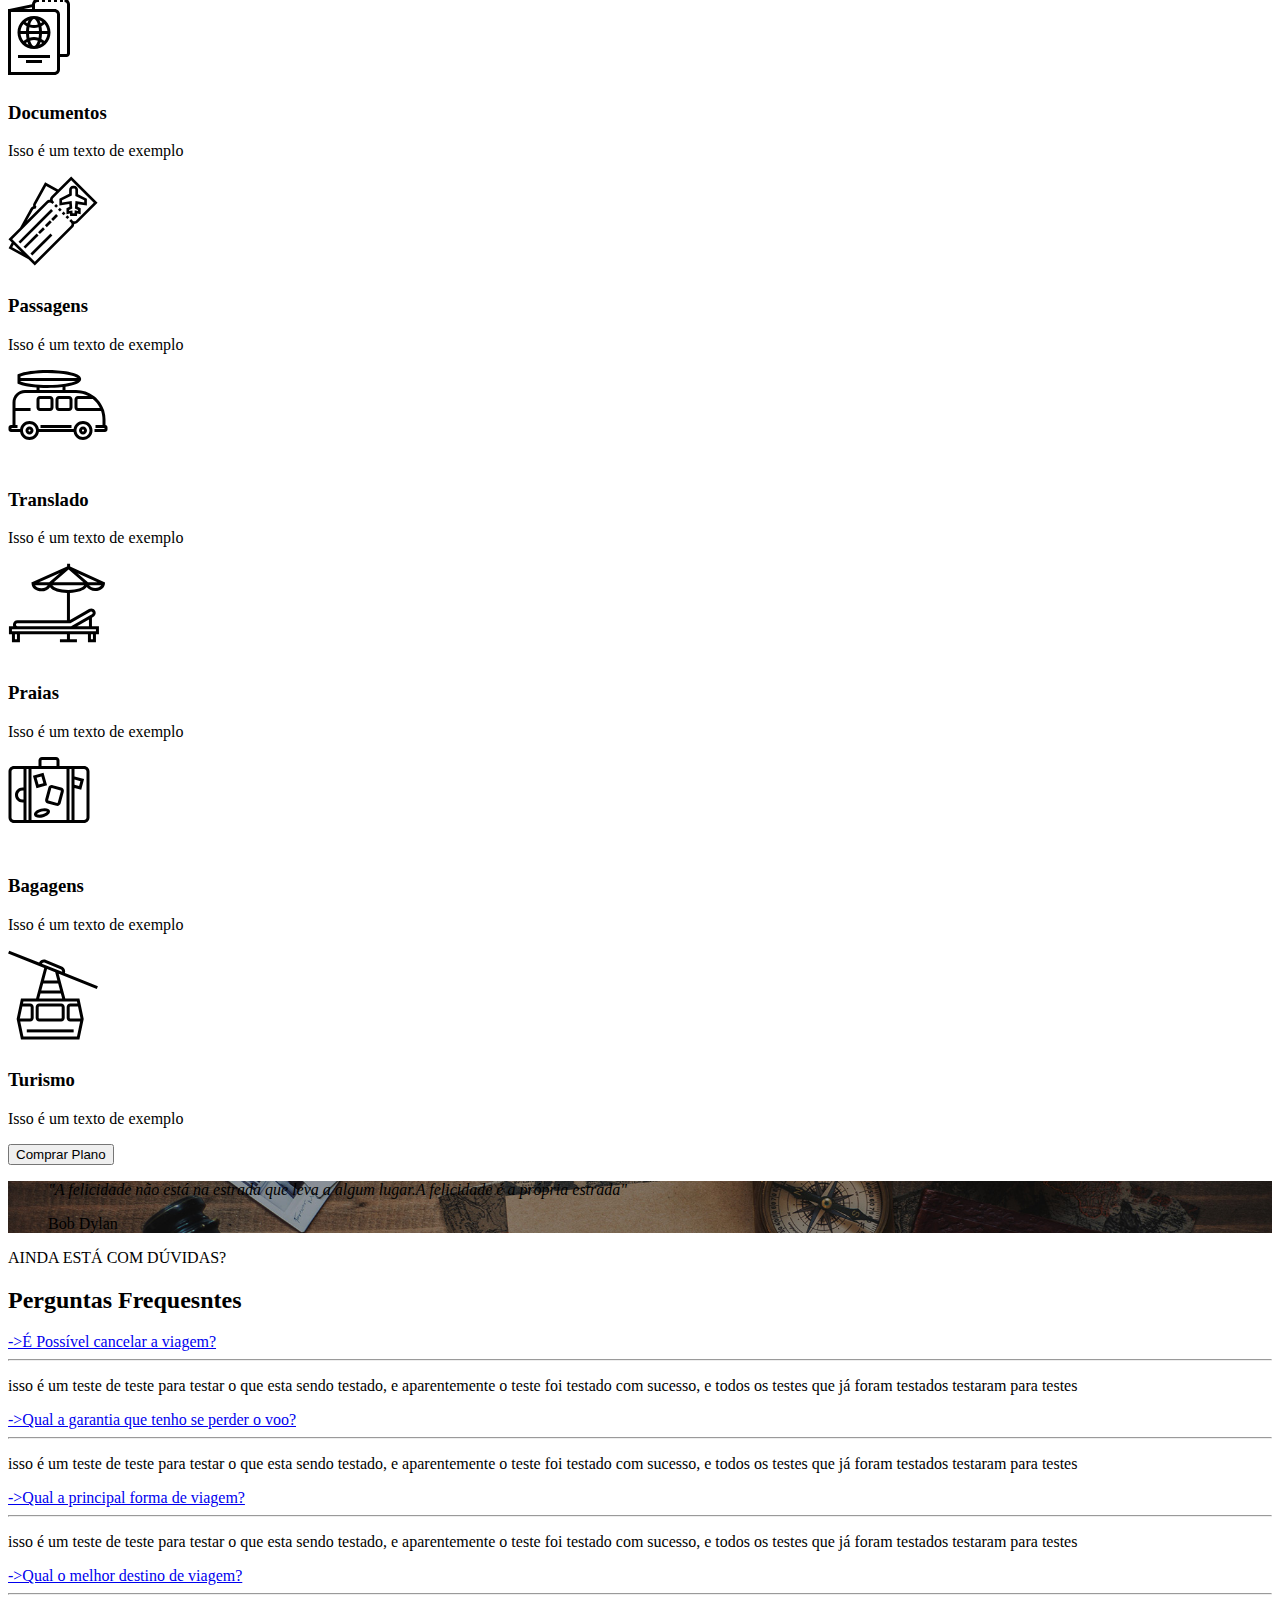
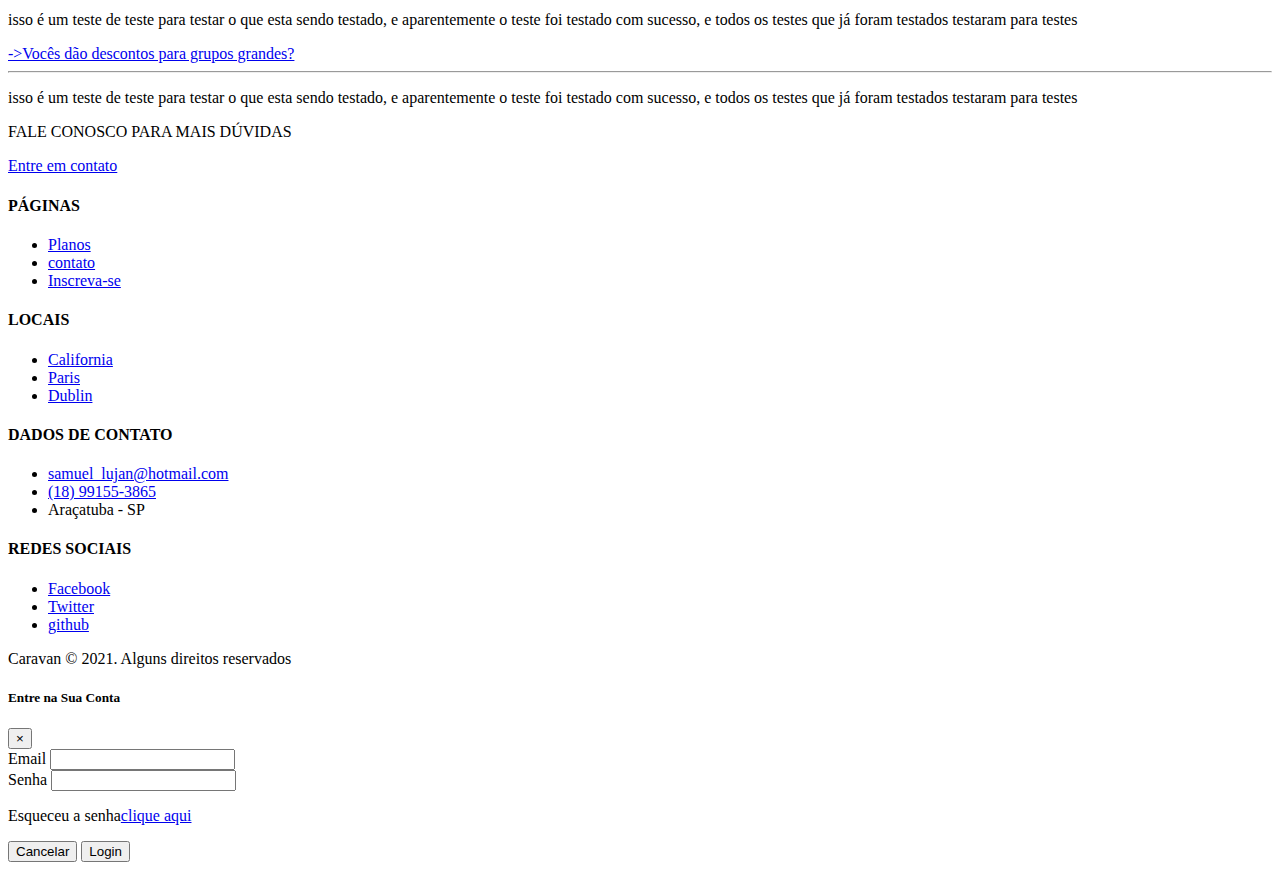
==== commit fca4f36d: "Adicionando modal de login" ====
--- a/index.html
+++ b/index.html
@@ -43,7 +43,7 @@
                         <a class="nav-link" href="contato.html">Contato</a>
                     </li>
                     <li class="nav-item active">
-                        <a class="nav-link" href="">Login</a>
+                        <a class="nav-link" data-toggle="modal" data-target="#ModalLogin">Login</a>
                     </li>
                     <li class="nav-item active m-md-1 ml-md-2">
                         <a class=" btn btn-outline-primary" href="inscreva.html">Insvreva-se</a>
@@ -277,5 +277,45 @@
                 <p class="mb-0">Caravan &copy; 2021. Alguns direitos reservados</p>
             </div>
         </footer>
+        
+        <!-- Modal -->
+        <div class="modal fade" id="ModalLogin" tabindex="-1" aria-labelledby="Modal de Login" aria-hidden="true">
+            <div class="modal-dialog">
+                <div class="modal-content">
+                    <div class="modal-header">
+                    <h5 class="modal-title" id="ModalLoginLabel">Entre na Sua Conta</h5>
+                    <button type="button" class="close" data-dismiss="modal" aria-label="Close">
+                        <span aria-hidden="true">&times;</span>
+                    </button>
+                    </div>
+                    <form>
+                        <div class="modal-body">
+                            <div class="form-group">
+                            <label for="email">Email</label>
+                            <input type="email" class="form-control" id="email">
+                            </div>
+                            <div class="form-group">
+                            <label for="senha">Senha</label>
+                            <input type="password" class="form-control" id="senha">
+                            </div>
+                        </div>
+                        <div class="modal-footer">
+                            <div class="container">
+                                <div class="row">
+                                    <div class="col-6 p-0">
+                                        <p class="text-muted">Esqueceu a senha<a href="#">clique aqui</a></p>
+                                    </div>
+                                    <div class="col-6 mr-auto">
+                                        <button type="button" class="btn btn-secondary" data-dismiss="modal">Cancelar</button>
+                                        <button type="button" class="btn btn-primary">Login</button>
+                                    </div>
+                                </div>
+                            </div>
+                        </div>
+                    </form>
+                </div>
+            </div>
+        </div>
+  
     </body>
 </html>